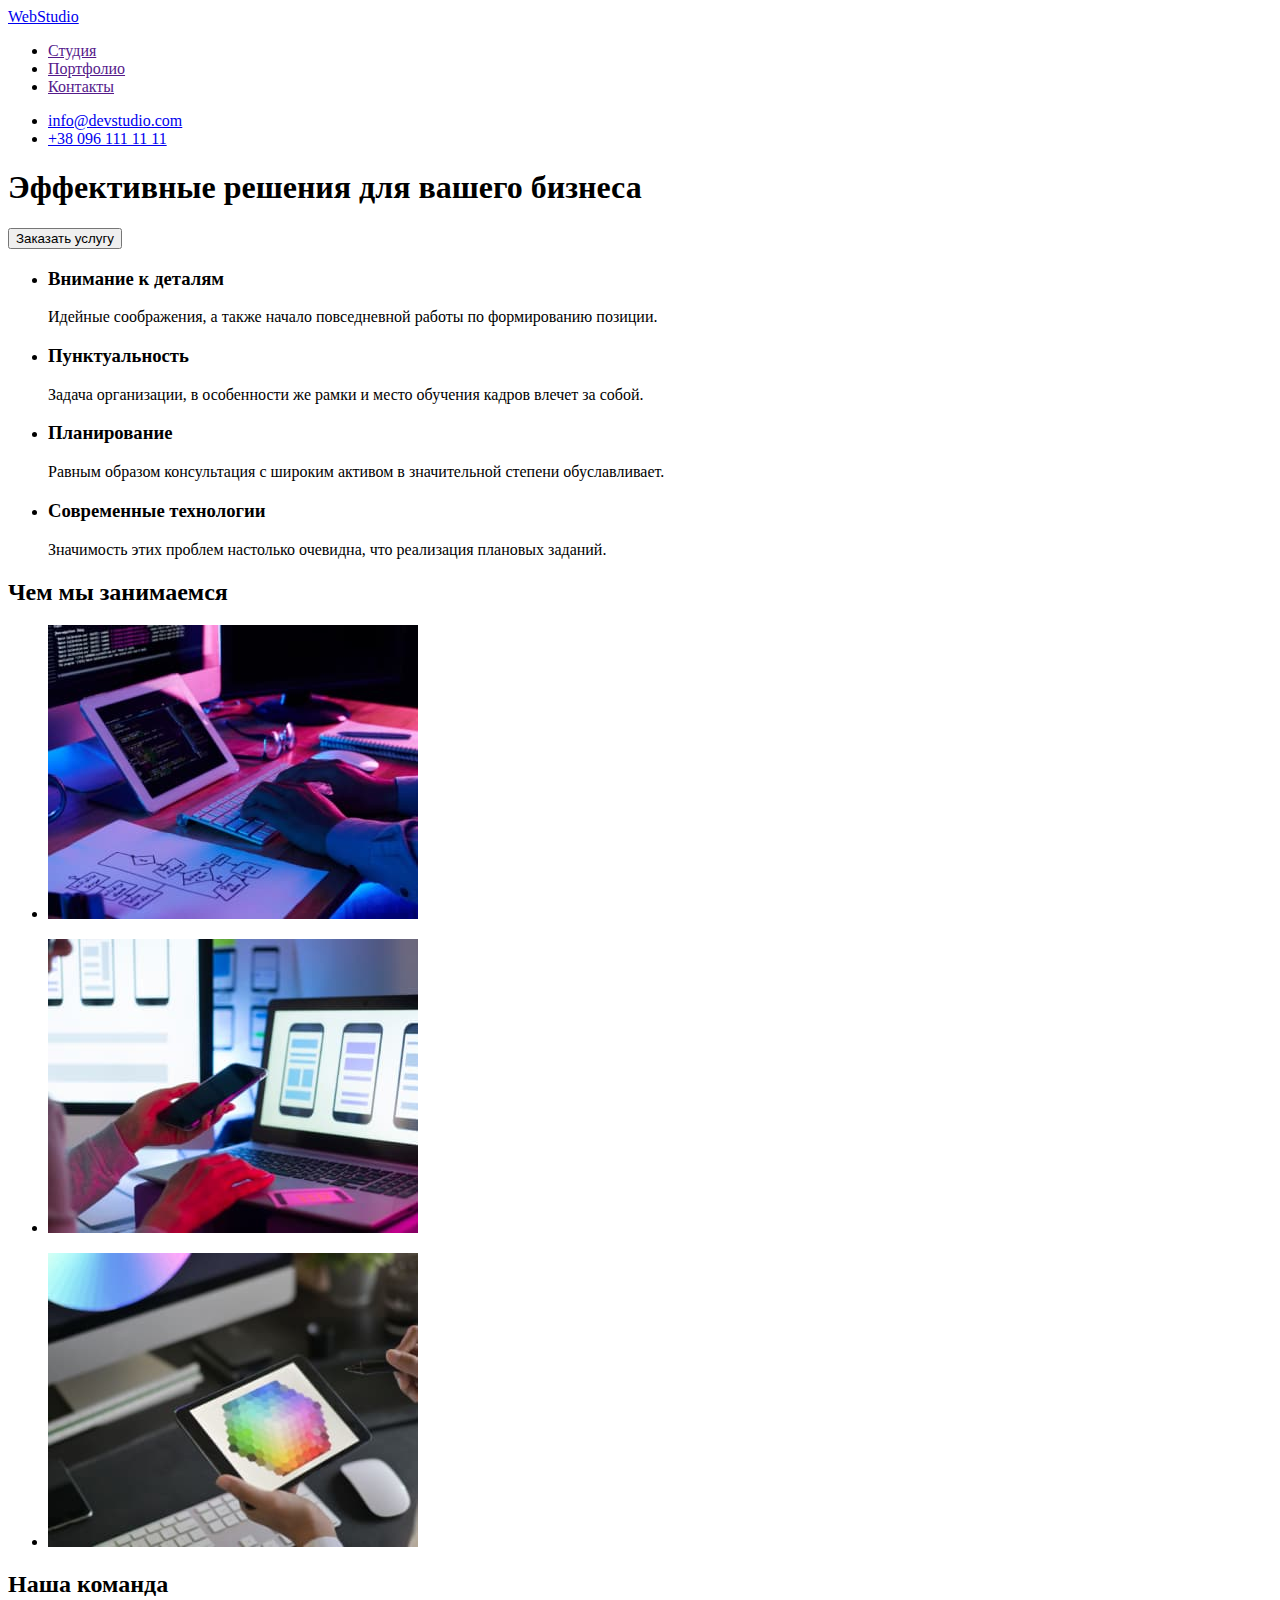
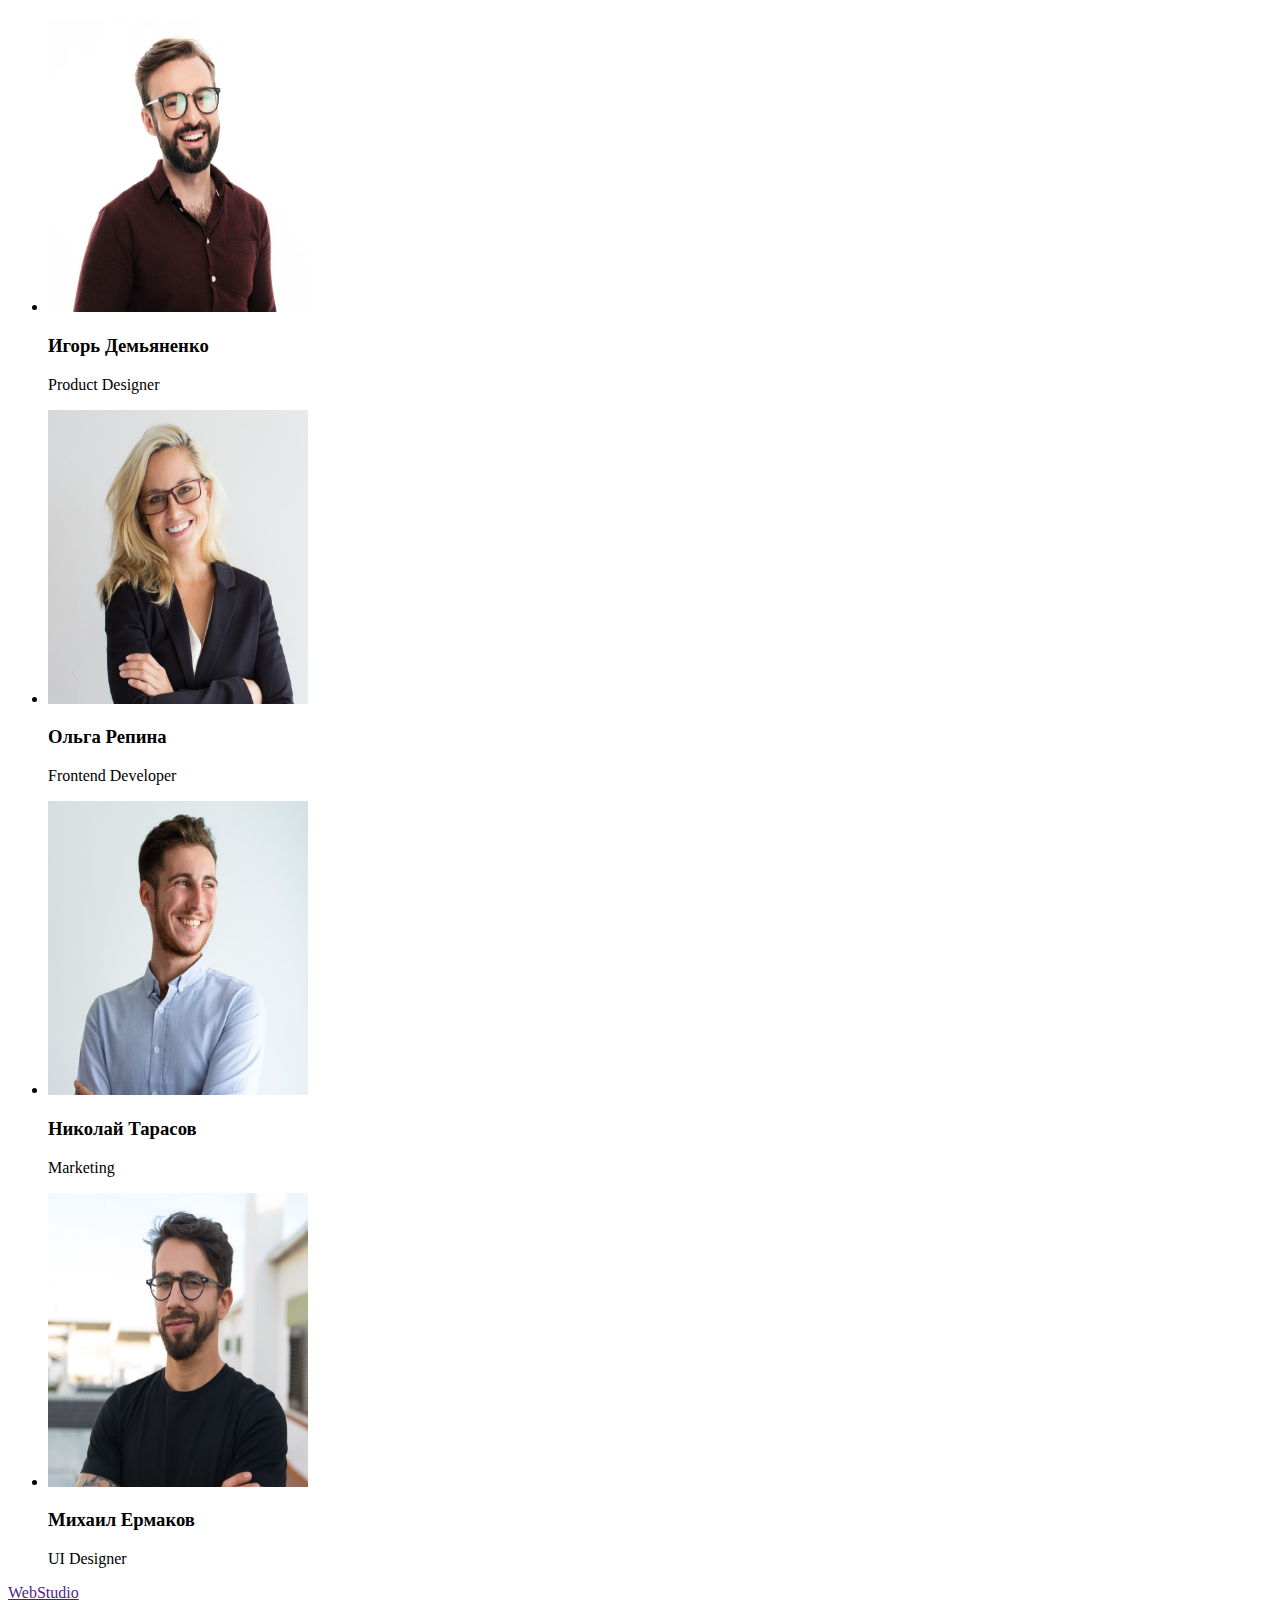
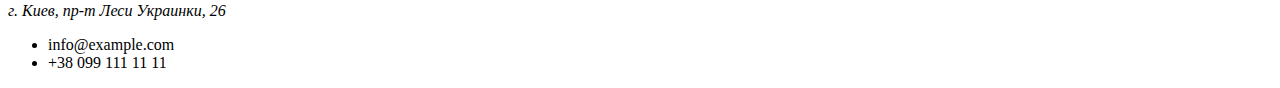
==== index.html @ 810b5e97 "Верстка 2й страницы" ====
<!DOCTYPE html>
<html lang="ru">
  <head>
    <meta charset="UTF-8" />
    <meta http-equiv="X-UA-Compatible" content="IE=edge" />
    <meta name="viewport" content="width=device-width, initial-scale=1.0" />
    <title>WebStudio</title>
    <link rel="stylesheet" href="./css/styles.css" />
  </head>
  <body>
    <!--HEADER-->
    <header>
      <nav>
        <a href="./">WebStudio</a>
        <ul>
          <li><a href="">Студия</a></li>
          <li><a href="">Портфолио</a></li>
          <li><a href="">Контакты</a></li>
        </ul>
      </nav>
      <ul>
        <li><a href="mailto:info@devstudio.com">info@devstudio.com</a></li>
        <li><a href="tel:+380961111111">+38 096 111 11 11</a></li>
      </ul>
    </header>
    <!--MAIN-->
    <main>
      <div>
        <section>
          <h1>Эффективные решения для вашего бизнеса</h1>
          <button type="button">Заказать услугу</button>
        </section>
      </div>
      <section>
        <h2 hidden>Особенности нашей работы</h2>
        <ul>
          <li>
            <h3>Внимание к деталям</h3>
            <p>
              Идейные соображения, а также начало повседневной работы по
              формированию позиции.
            </p>
          </li>
          <li>
            <h3>Пунктуальность</h3>
            <p>
              Задача организации, в особенности же рамки и место обучения кадров
              влечет за собой.
            </p>
          </li>
          <li>
            <h3>Планирование</h3>
            <p>
              Равным образом консультация с широким активом в значительной
              степени обуславливает.
            </p>
          </li>
          <li>
            <h3>Современные технологии</h3>
            <p>
              Значимость этих проблем настолько очевидна, что реализация
              плановых заданий.
            </p>
          </li>
        </ul>
      </section>
      <!--OUR WORKS-->
      <section>
        <h2>Чем мы занимаемся</h2>
        <ul>
          <li>
            <img
              src="./images/box1.jpg"
              alt="Фото гаджетов"
              width="370"
              height="294"
            />
          </li>
        </ul>
        <ul>
          <li>
            <img
              src="./images/box2.jpg"
              alt="Фото гаджетов"
              width="370"
              height="294"
            />
          </li>
        </ul>
        <ul>
          <li>
            <img
              src="./images/box3.jpg"
              alt="Фото гаджетов"
              width="370"
              height="294"
            />
          </li>
        </ul>
      </section>
      <!--OUR TEAM-->
      <section>
        <h2>Наша команда</h2>
        <ul>
          <li>
            <img
              src="./images/photo1.jpg"
              alt="Фото мужчины"
              width="260"
              height="294"
            />
            <h3>Игорь Демьяненко</h3>
            <p>Product Designer</p>
          </li>
          <li>
            <img
              src="./images/photo2.jpg"
              alt="Фото женщины"
              width="260"
              height="294"
            />
            <h3>Ольга Репина</h3>
            <p>Frontend Developer</p>
          </li>
          <li>
            <img
              src="./images/photo3.jpg"
              alt="Фото мужчины"
              width="260"
              height="294"
            />
            <h3>Николай Тарасов</h3>
            <p>Marketing</p>
          </li>
          <li>
            <img
              src="./images/photo4.jpg"
              alt="Фото мужчины"
              width="260"
              height="294"
            />
            <h3>Михаил Ермаков</h3>
            <p>UI Designer</p>
          </li>
        </ul>
      </section>
    </main>
    <!--FOOTER-->
    <footer>
      <a href="">WebStudio</a>
      <address>г. Киев, пр-т Леси Украинки, 26</address>
      <ul>
        <li>info@example.com</li>
        <li>+38 099 111 11 11</li>
      </ul>
    </footer>
  </body>
</html>
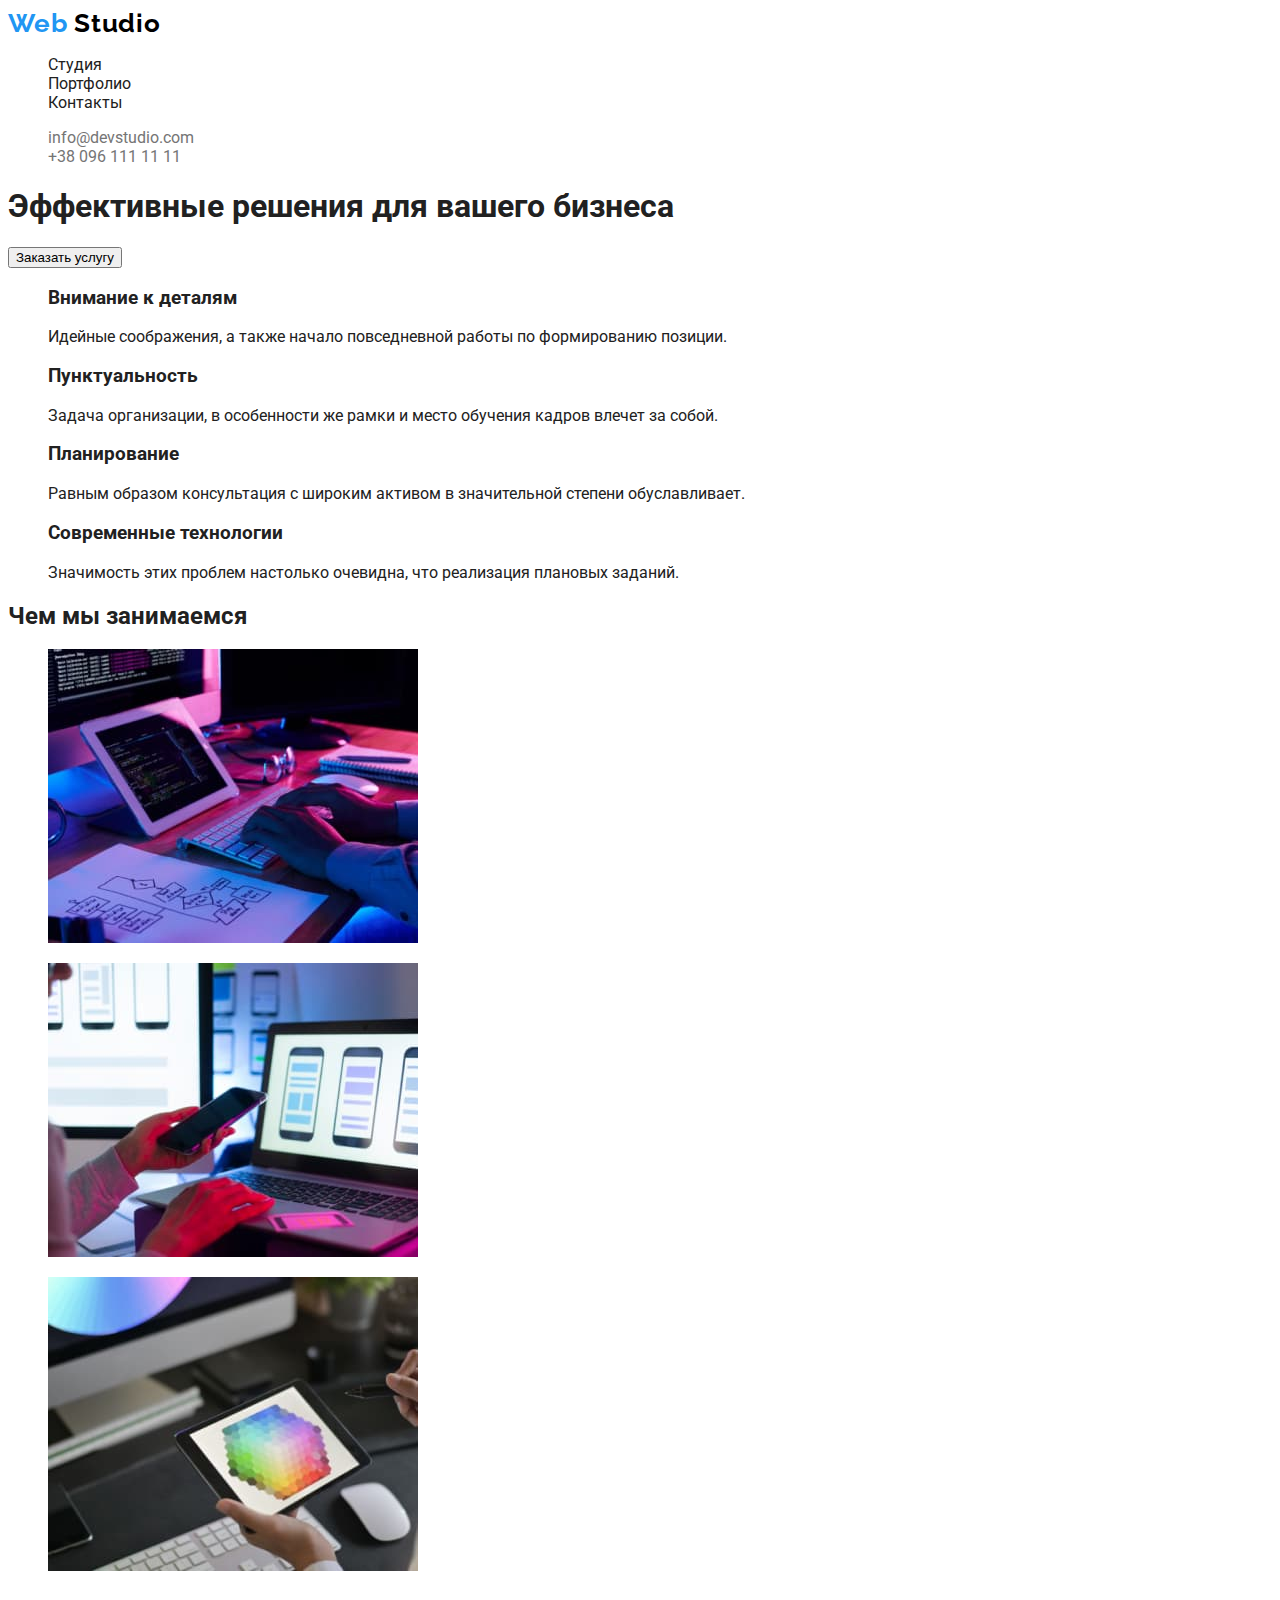
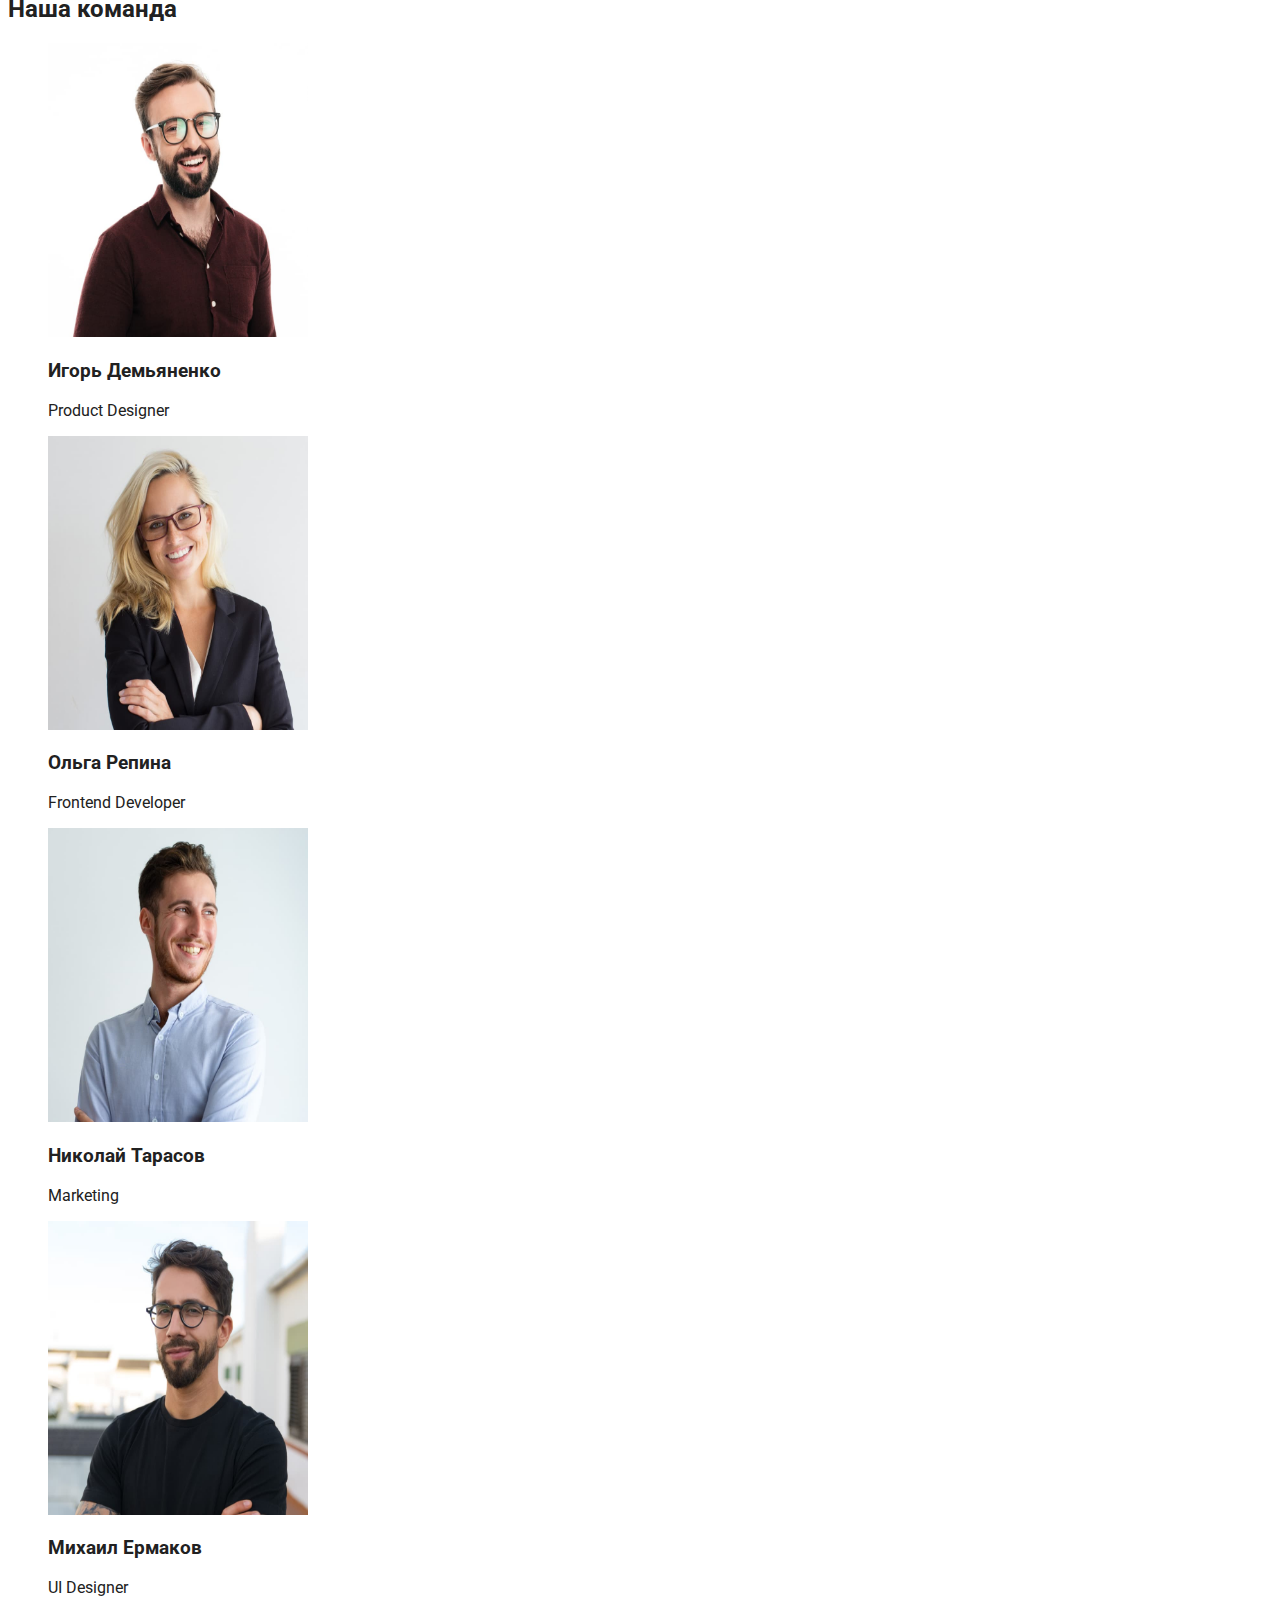
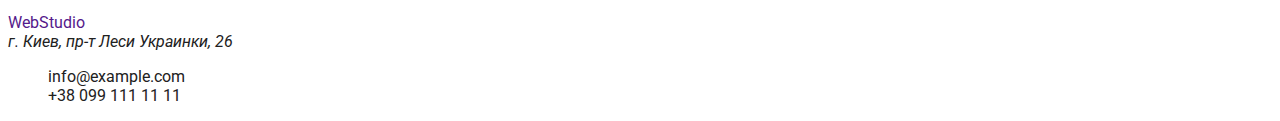
==== commit 7ac97d92: "Применяю стили" ====
--- a/index.html
+++ b/index.html
@@ -5,28 +5,41 @@
     <meta http-equiv="X-UA-Compatible" content="IE=edge" />
     <meta name="viewport" content="width=device-width, initial-scale=1.0" />
     <title>WebStudio</title>
+    <link rel="preconnect" href="https://fonts.gstatic.com" />
+    <link
+      href="https://fonts.googleapis.com/css2?family=Raleway:wght@700&family=Roboto:wght@400;500;700;900&display=swap"
+      rel="stylesheet"
+    />
+
     <link rel="stylesheet" href="./css/styles.css" />
   </head>
   <body>
     <!--HEADER-->
     <header>
       <nav>
-        <a href="./">WebStudio</a>
-        <ul>
-          <li><a href="">Студия</a></li>
-          <li><a href="">Портфолио</a></li>
-          <li><a href="">Контакты</a></li>
+        <a href="./" class="logo">
+          <span class="logo-accent">Web</span>
+          <span class="logo-accent-two">Studio</span>
+        </a>
+        <ul class="site-nav list">
+          <li><a href="index.html" class="link">Студия</a></li>
+          <li><a href="./portfolio.html" class="link">Портфолио</a></li>
+          <li><a href="" class="link">Контакты</a></li>
         </ul>
       </nav>
-      <ul>
-        <li><a href="mailto:info@devstudio.com">info@devstudio.com</a></li>
-        <li><a href="tel:+380961111111">+38 096 111 11 11</a></li>
+      <ul class="contact-nav list">
+        <li>
+          <a href="mailto:info@devstudio.com" class="list"
+            >info@devstudio.com</a
+          >
+        </li>
+        <li><a href="tel:+380961111111" class="list">+38 096 111 11 11</a></li>
       </ul>
     </header>
     <!--MAIN-->
     <main>
       <div>
-        <section>
+        <section class="">
           <h1>Эффективные решения для вашего бизнеса</h1>
           <button type="button">Заказать услугу</button>
         </section>
--- a/css/styles.css
+++ b/css/styles.css
@@ -0,0 +1,52 @@
+body {
+  background-color: #ffffff;
+  color: #212121;
+  font-family: Roboto, sans-serif;
+}
+
+a {
+  text-decoration: none;
+}
+
+ul {
+  list-style: none;
+}
+
+.logo {
+  font-family: Raleway;
+  font-style: normal;
+  font-weight: bold;
+  font-size: 26px;
+  line-height: 31px;
+  letter-spacing: 0.03em;
+}
+
+.logo-accent {
+  color: #2196f3;
+}
+
+.logo-accent-two {
+  color: #000000;
+}
+
+.site-nav .link {
+  color: #212121;
+}
+
+.site-nav .link:hover,
+.site-nav .link:focus {
+  color: #2196f3;
+}
+
+.contact-nav .list {
+  color: #757575;
+}
+
+.contact-nav .list:hover,
+.contact-nav .list:focus {
+  color: #2196f3;
+}
+
+.order {
+  background-color: #2f303a;
+}
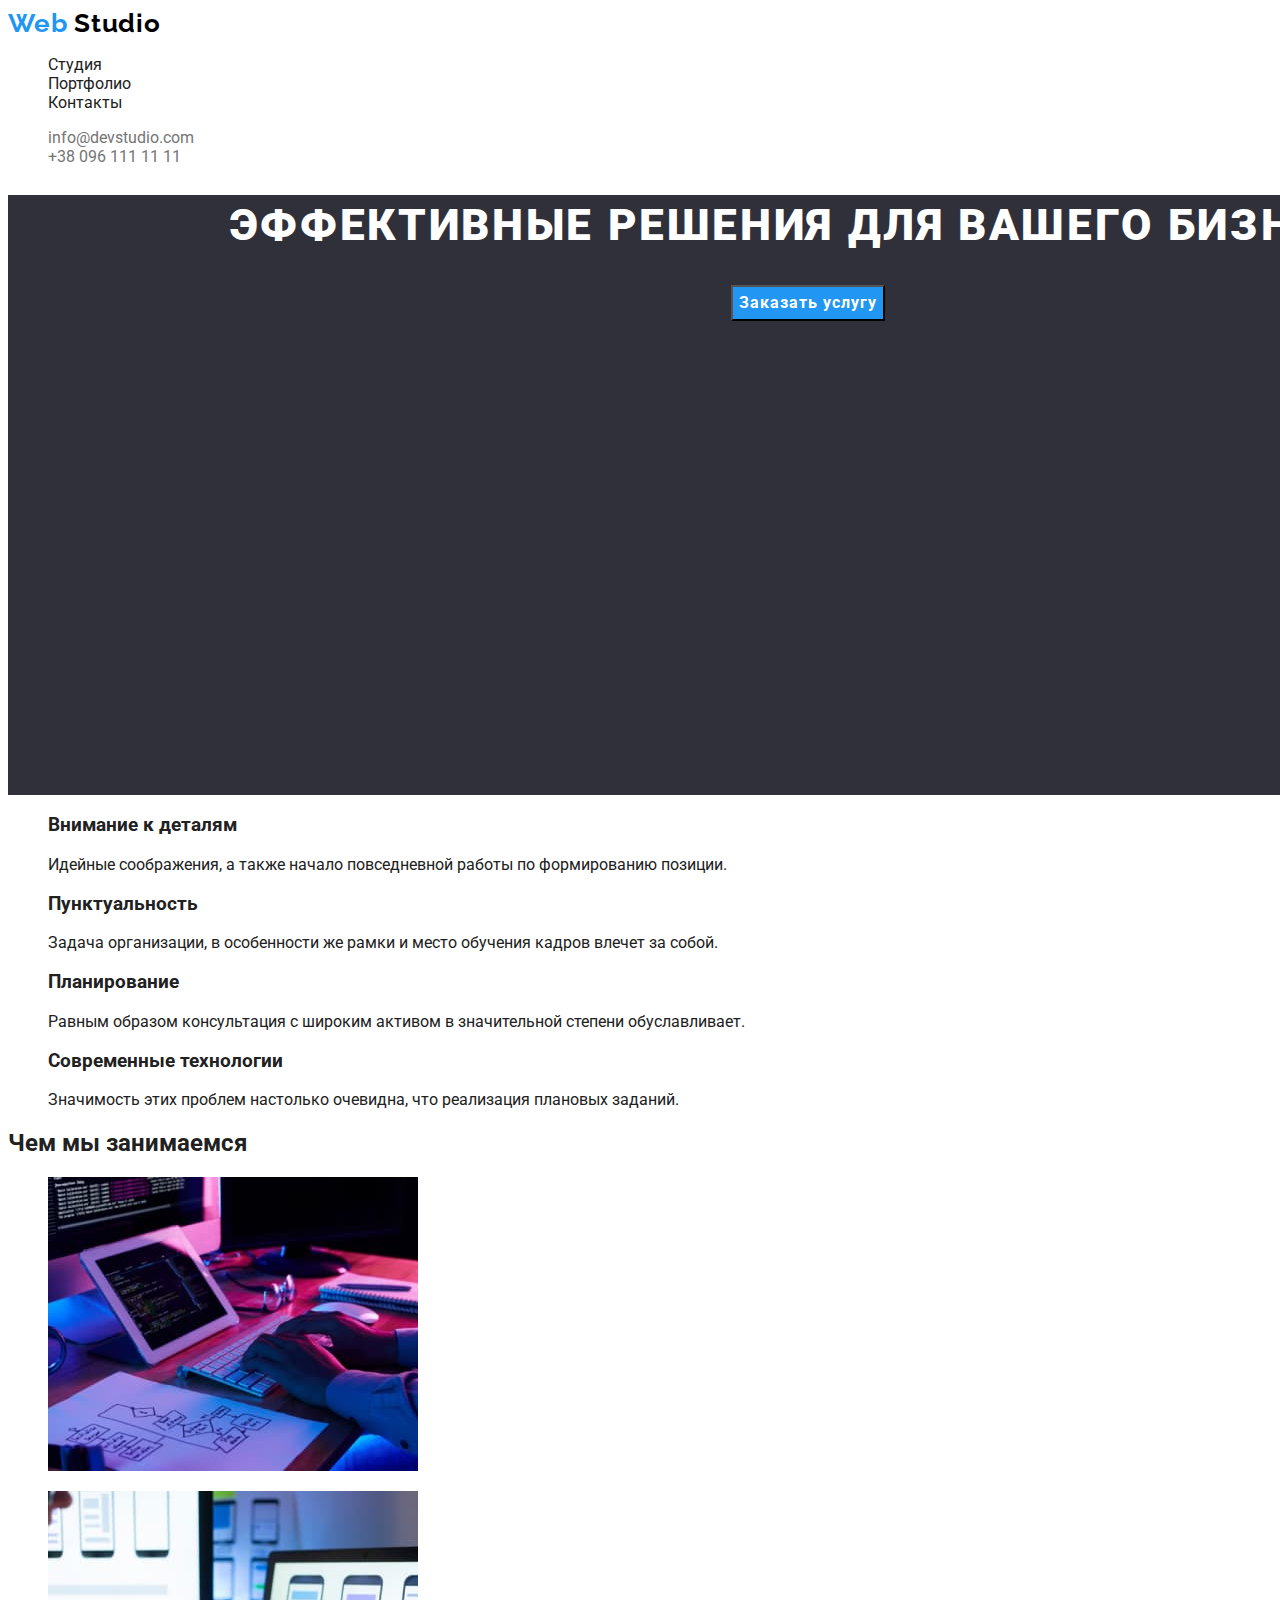
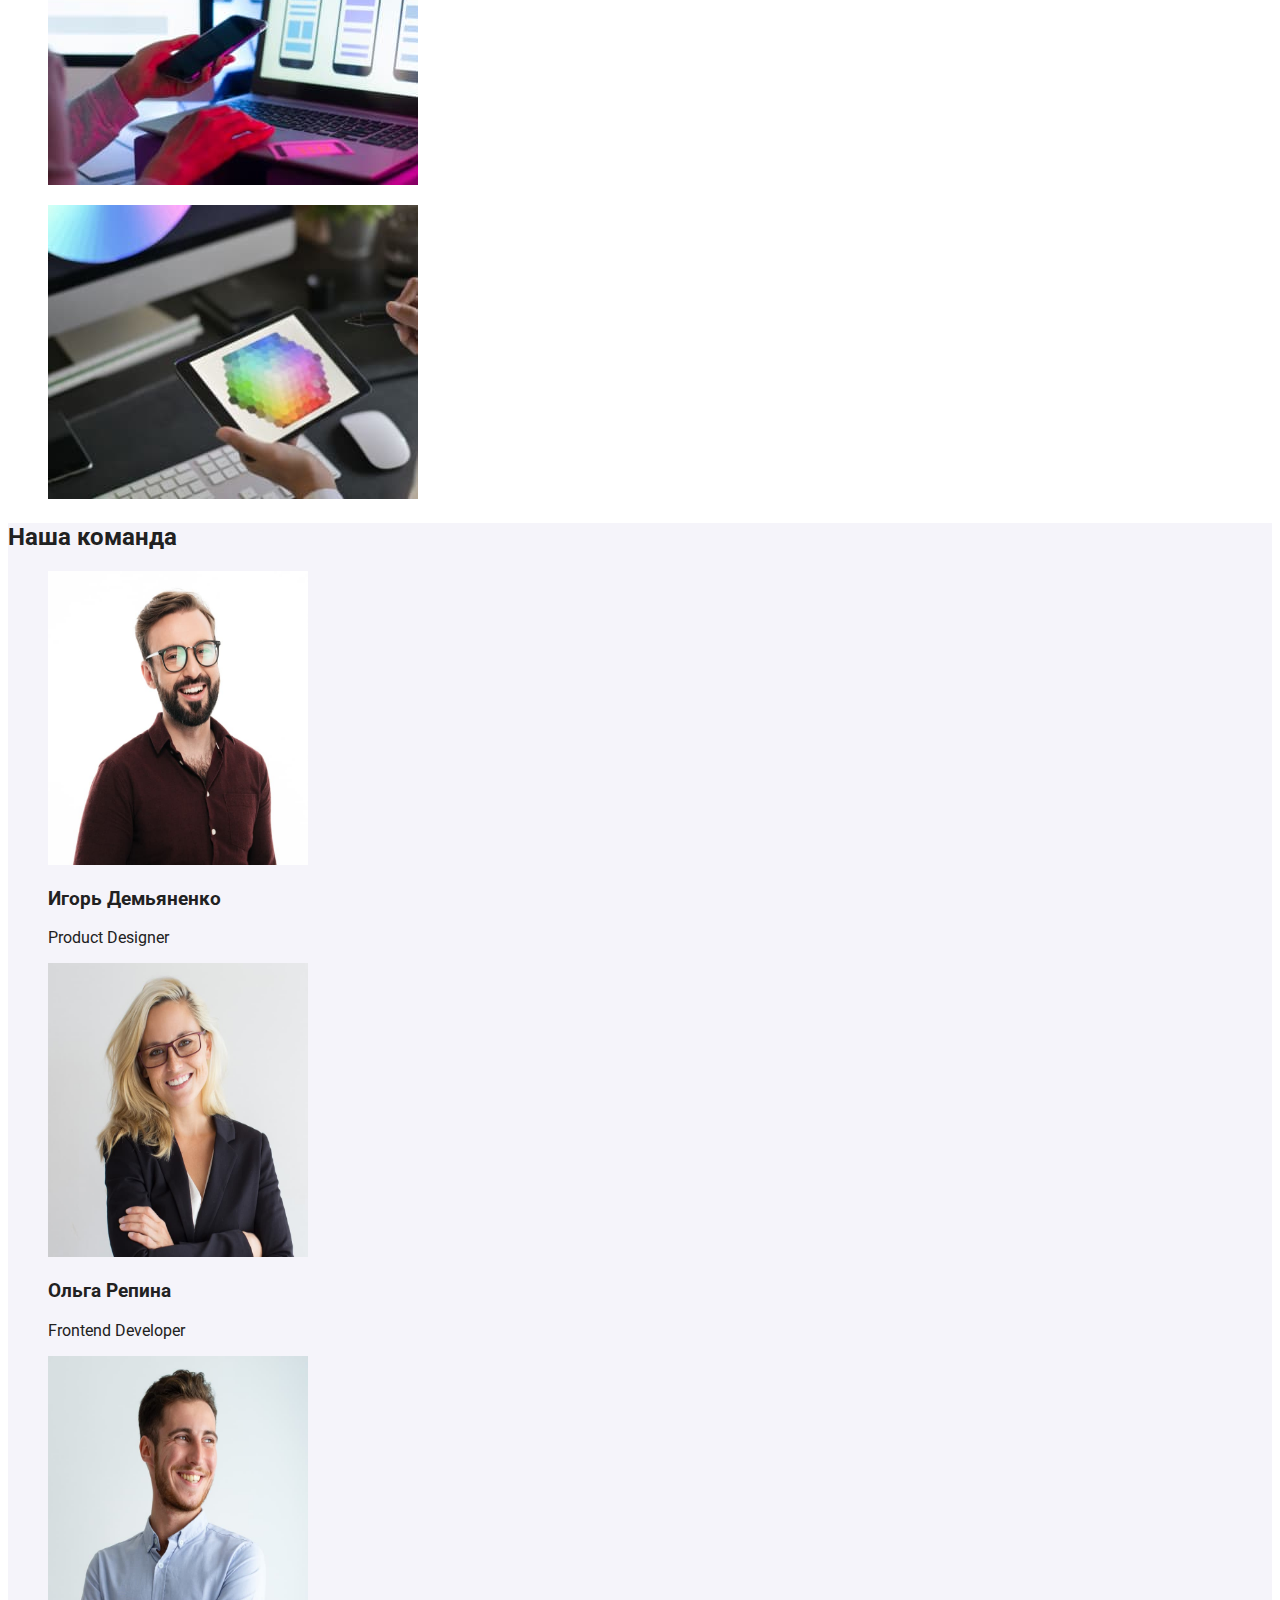
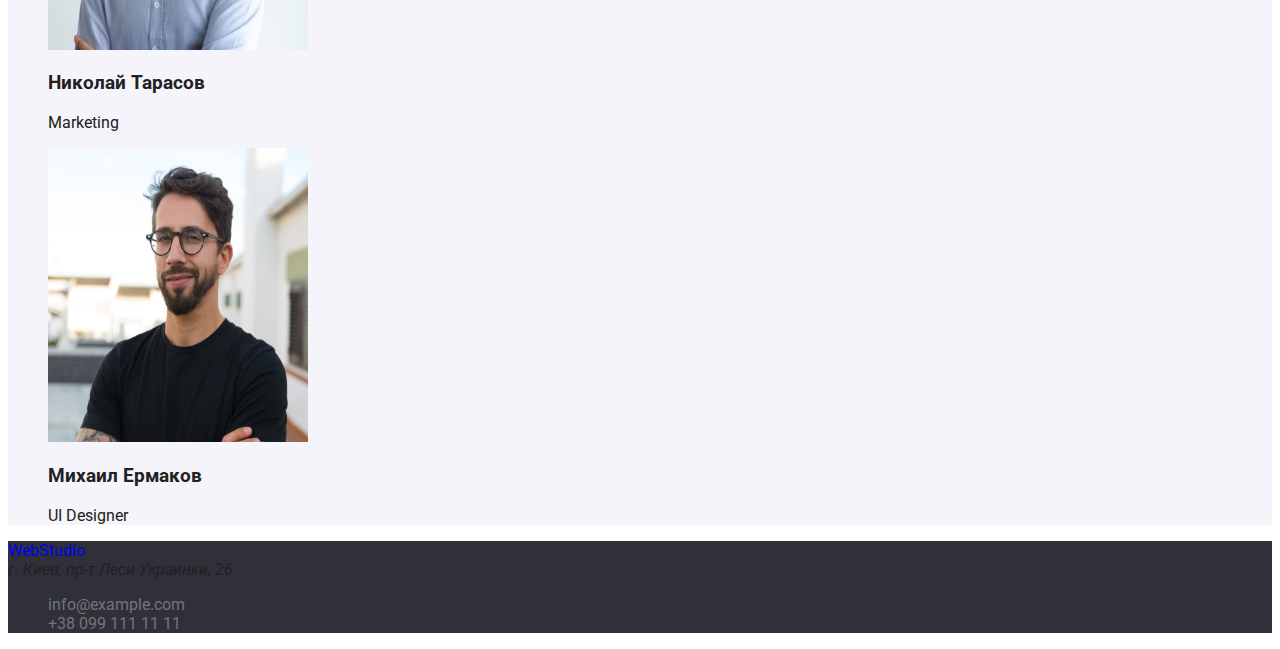
==== commit 12e5bc28: "Применяю стили 2" ====
--- a/index.html
+++ b/index.html
@@ -29,23 +29,23 @@
       </nav>
       <ul class="contact-nav list">
         <li>
-          <a href="mailto:info@devstudio.com" class="list"
+          <a href="mailto:info@devstudio.com" class="link"
             >info@devstudio.com</a
           >
         </li>
-        <li><a href="tel:+380961111111" class="list">+38 096 111 11 11</a></li>
+        <li><a href="tel:+380961111111" class="link">+38 096 111 11 11</a></li>
       </ul>
     </header>
     <!--MAIN-->
     <main>
-      <div>
-        <section class="">
-          <h1>Эффективные решения для вашего бизнеса</h1>
-          <button type="button">Заказать услугу</button>
+      <div class="hero-container">
+        <section class="hero">
+          <h1 class="hero-title">Эффективные решения для вашего бизнеса</h1>
+          <button type="button" class="hero-button">Заказать услугу</button>
         </section>
       </div>
-      <section>
-        <h2 hidden>Особенности нашей работы</h2>
+      <section class="section">
+        <h2 hidden class="section-title">Особенности нашей работы</h2>
         <ul>
           <li>
             <h3>Внимание к деталям</h3>
@@ -78,8 +78,8 @@
         </ul>
       </section>
       <!--OUR WORKS-->
-      <section>
-        <h2>Чем мы занимаемся</h2>
+      <section class="section">
+        <h2 class="section-title">Чем мы занимаемся</h2>
         <ul>
           <li>
             <img
@@ -112,8 +112,9 @@
         </ul>
       </section>
       <!--OUR TEAM-->
-      <section>
-        <h2>Наша команда</h2>
+
+      <section class="section-team">
+        <h2 class="section-title">Наша команда</h2>
         <ul>
           <li>
             <img
@@ -159,12 +160,12 @@
       </section>
     </main>
     <!--FOOTER-->
-    <footer>
-      <a href="">WebStudio</a>
+    <footer class="footer-container">
+      <a href="./">WebStudio</a>
       <address>г. Киев, пр-т Леси Украинки, 26</address>
-      <ul>
-        <li>info@example.com</li>
-        <li>+38 099 111 11 11</li>
+      <ul class="footer-contacts list">
+        <li class="link">info@example.com</li>
+        <li class="link">+38 099 111 11 11</li>
       </ul>
     </footer>
   </body>
--- a/css/styles.css
+++ b/css/styles.css
@@ -1,6 +1,15 @@
+:root {
+  --primary-text-color: #212121;
+  --title-text-color: #757575;
+  --secondary-text-color: #ffffff;
+  --accent-color: #2196f3;
+  --background-color: #2f303a;
+  --background-color-2: #f5f4fa;
+}
+
 body {
   background-color: #ffffff;
-  color: #212121;
+  color: var(--primary-text-color);
   font-family: Roboto, sans-serif;
 }
 
@@ -22,7 +31,7 @@
 }
 
 .logo-accent {
-  color: #2196f3;
+  color: var(--accent-color);
 }
 
 .logo-accent-two {
@@ -30,23 +39,76 @@
 }
 
 .site-nav .link {
-  color: #212121;
+  color: var(--primary-text-color);
 }
 
 .site-nav .link:hover,
 .site-nav .link:focus {
-  color: #2196f3;
+  color: var(--accent-color);
 }
 
-.contact-nav .list {
-  color: #757575;
+.contact-nav .link {
+  color: var(--title-text-color);
 }
 
-.contact-nav .list:hover,
-.contact-nav .list:focus {
-  color: #2196f3;
+.contact-nav .link:hover,
+.contact-nav .link:focus {
+  color: var(--accent-color);
 }
 
 .order {
-  background-color: #2f303a;
+  background-color: var(--background-color);
 }
+
+.hero-title {
+  color: var(--secondary-text-color);
+  font-family: Roboto;
+  font-style: normal;
+  font-weight: 900;
+  font-size: 44px;
+  line-height: 60px;
+  text-align: center;
+  letter-spacing: 0.06em;
+  text-transform: uppercase;
+}
+
+.hero-container {
+  background-color: var(--background-color);
+  width: 1600px;
+  height: 600px;
+  text-align: center;
+}
+
+.hero-button {
+  color: var(--secondary-text-color);
+  background-color: var(--accent-color);
+  font-family: Roboto;
+  font-style: normal;
+  font-weight: bold;
+  font-size: 16px;
+  line-height: 30px;
+  align-items: center;
+  text-align: center;
+  letter-spacing: 0.06em;
+}
+
+.section-title {
+  color: var(--primary-text-color);
+}
+
+.section-team {
+  background-color: var(--background-color-2);
+}
+
+.footer-container {
+  background-color: var(--background-color);
+}
+
+.footer-contacts .link {
+  color: var(--title-text-color);
+}
+
+.footer-contacts .link:hover,
+.footer-contacts .link:focus {
+  color: var(--accent-color);
+}
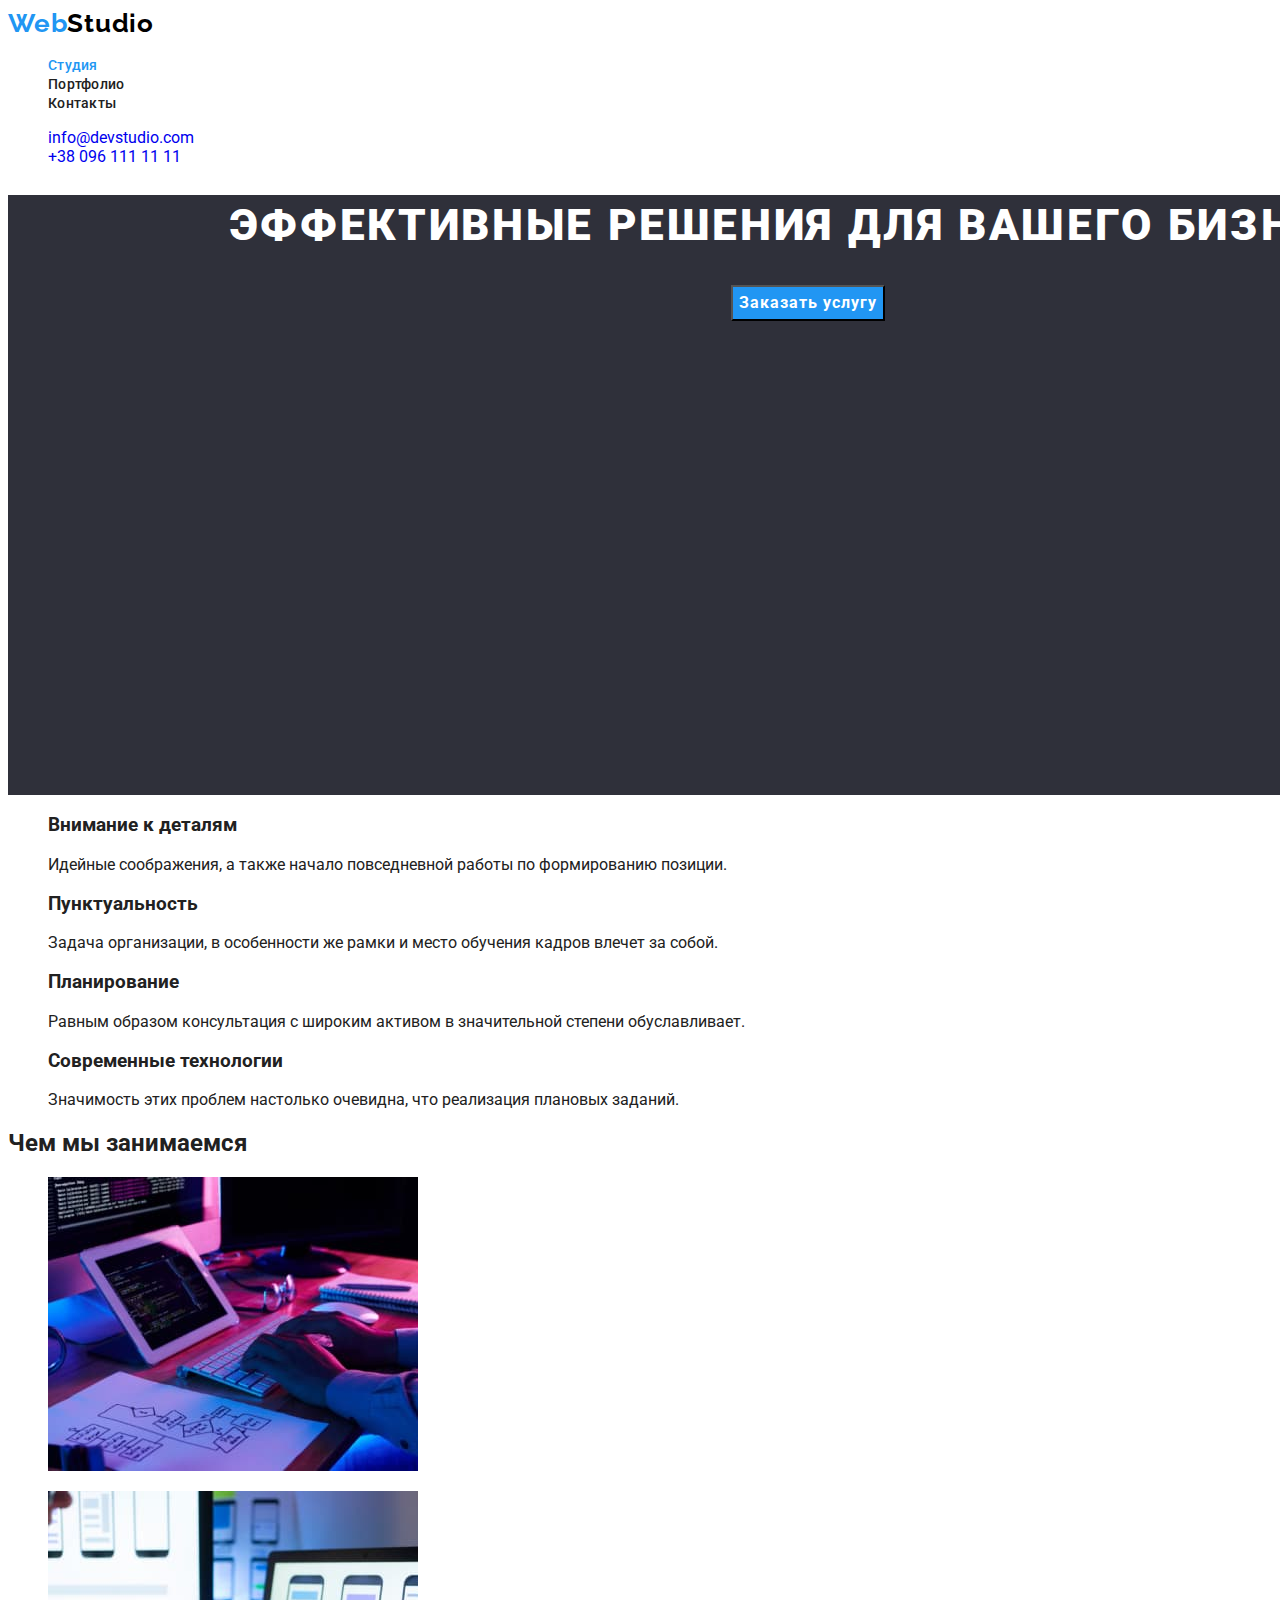
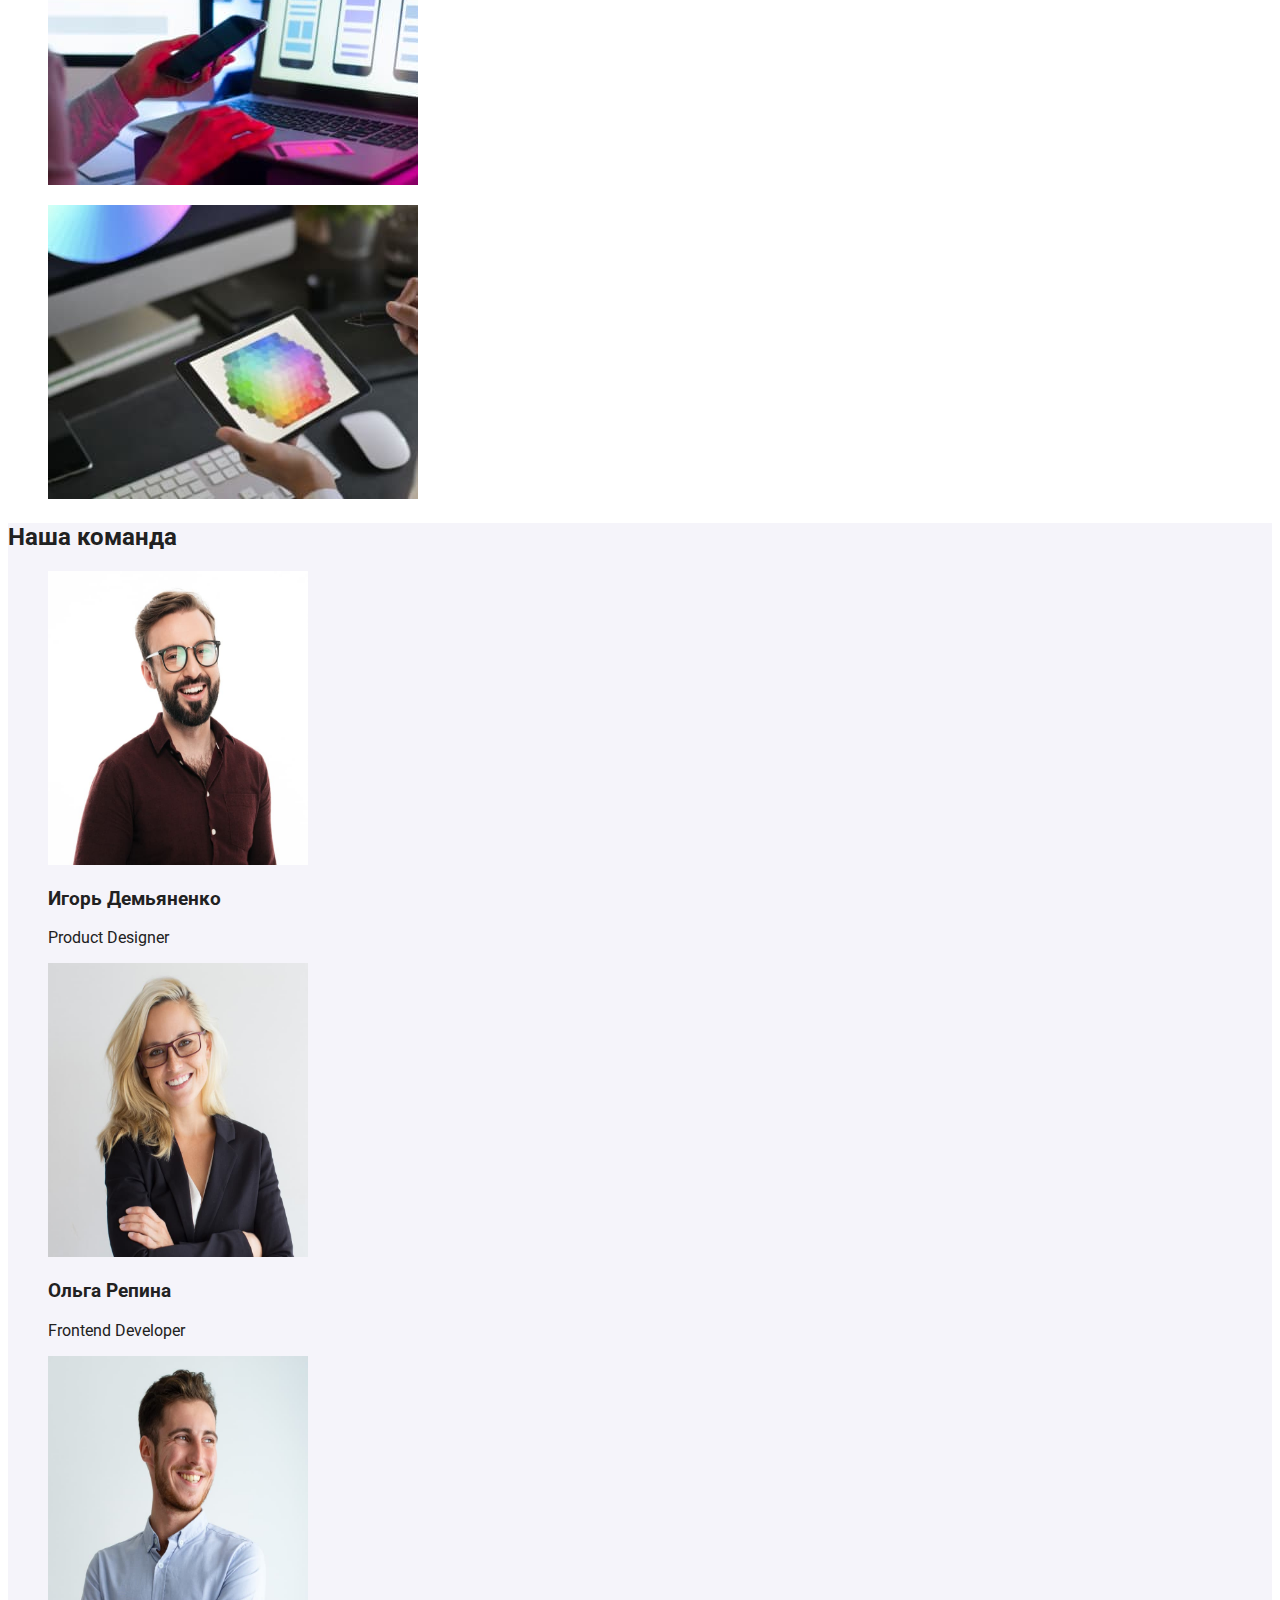
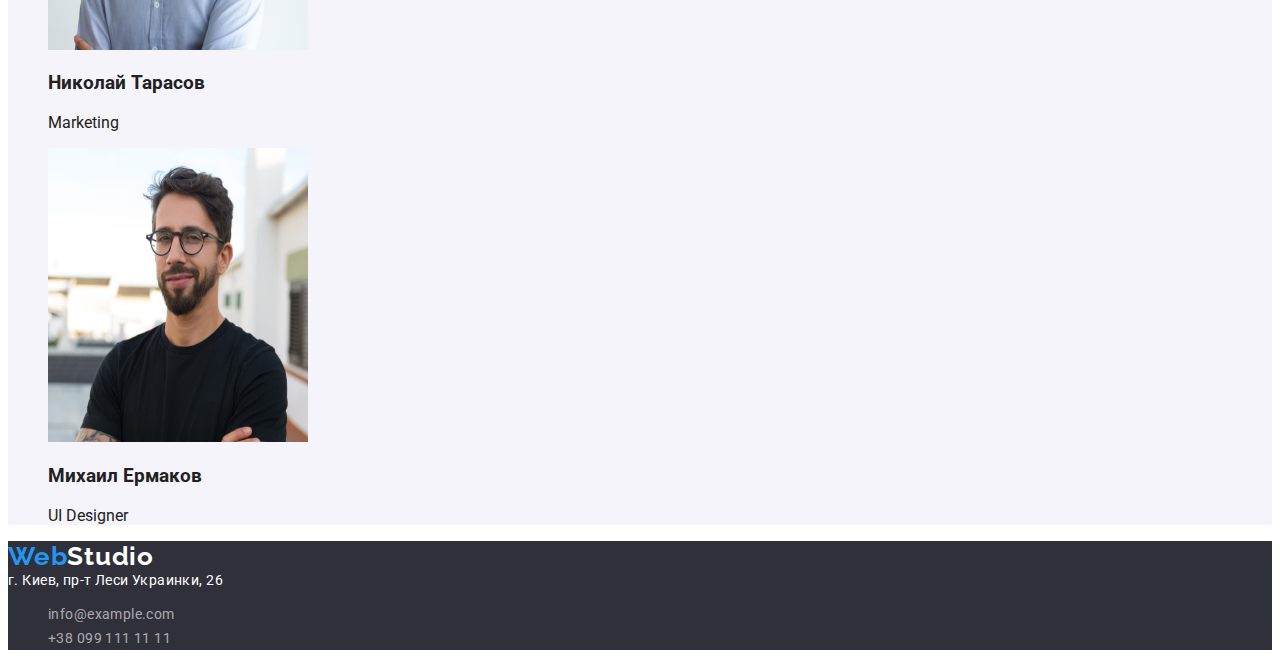
==== commit 4d60500b: "Продолжаю оформление" ====
--- a/index.html
+++ b/index.html
@@ -17,12 +17,11 @@
     <!--HEADER-->
     <header>
       <nav>
-        <a href="./" class="logo">
-          <span class="logo-accent">Web</span>
-          <span class="logo-accent-two">Studio</span>
-        </a>
+        <a href="./" class="header-logo">
+          <span class="header-web">Web</span>Studio</a
+        >
         <ul class="site-nav list">
-          <li><a href="index.html" class="link">Студия</a></li>
+          <li><a href="index.html" class="link current">Студия</a></li>
           <li><a href="./portfolio.html" class="link">Портфолио</a></li>
           <li><a href="" class="link">Контакты</a></li>
         </ul>
@@ -161,9 +160,11 @@
     </main>
     <!--FOOTER-->
     <footer class="footer-container">
-      <a href="./">WebStudio</a>
-      <address>г. Киев, пр-т Леси Украинки, 26</address>
-      <ul class="footer-contacts list">
+      <a href="./" class="footer-logo"
+        ><span class="footer-web">Web</span>Studio</a
+      >
+      <address class="contact-address">г. Киев, пр-т Леси Украинки, 26</address>
+      <ul class="footer-contacts">
         <li class="link">info@example.com</li>
         <li class="link">+38 099 111 11 11</li>
       </ul>
--- a/css/styles.css
+++ b/css/styles.css
@@ -5,6 +5,8 @@
   --accent-color: #2196f3;
   --background-color: #2f303a;
   --background-color-2: #f5f4fa;
+  --contacts-text-color: rgba(255, 255, 255, 0.6);
+  --header-logo-color: #000000;
 }
 
 body {
@@ -21,24 +23,27 @@
   list-style: none;
 }
 
-.logo {
+.header-logo {
   font-family: Raleway;
   font-style: normal;
   font-weight: bold;
   font-size: 26px;
   line-height: 31px;
   letter-spacing: 0.03em;
+  color: var(--header-logo-color);
 }
 
-.logo-accent {
+.header-web {
   color: var(--accent-color);
 }
 
-.logo-accent-two {
-  color: #000000;
-}
-
 .site-nav .link {
+  font-family: Roboto;
+  font-style: normal;
+  font-weight: 500;
+  font-size: 14px;
+  line-height: 16px;
+  letter-spacing: 0.02em;
   color: var(--primary-text-color);
 }
 
@@ -47,8 +52,18 @@
   color: var(--accent-color);
 }
 
-.contact-nav .link {
+.site-nav .link.current {
+  color: var(--accent-color);
+}
+
+.site-nav .contact-nav .link {
   color: var(--title-text-color);
+  font-family: Roboto;
+  font-style: normal;
+  font-weight: 500;
+  font-size: 14px;
+  line-height: 16px;
+  letter-spacing: 0.02em;
 }
 
 .contact-nav .link:hover,
@@ -104,11 +119,41 @@
   background-color: var(--background-color);
 }
 
-.footer-contacts .link {
-  color: var(--title-text-color);
+.contact-address {
+  font-family: Roboto;
+  font-style: normal;
+  font-weight: normal;
+  font-size: 14px;
+  line-height: px;
+  letter-spacing: 0.03em;
+  color: var(--secondary-text-color);
+}
+
+.footer-contacts {
+  font-family: Roboto;
+  font-style: normal;
+  font-weight: normal;
+  font-size: 14px;
+  line-height: 24px;
+  letter-spacing: 0.03em;
+  color: var(--contacts-text-color);
 }
 
 .footer-contacts .link:hover,
 .footer-contacts .link:focus {
   color: var(--accent-color);
 }
+
+.footer-logo {
+  font-family: Raleway;
+  font-style: normal;
+  font-weight: bold;
+  font-size: 26px;
+  line-height: 31px;
+  letter-spacing: 0.03em;
+  color: var(--secondary-text-color);
+}
+
+.footer-web {
+  color: var(--accent-color);
+}
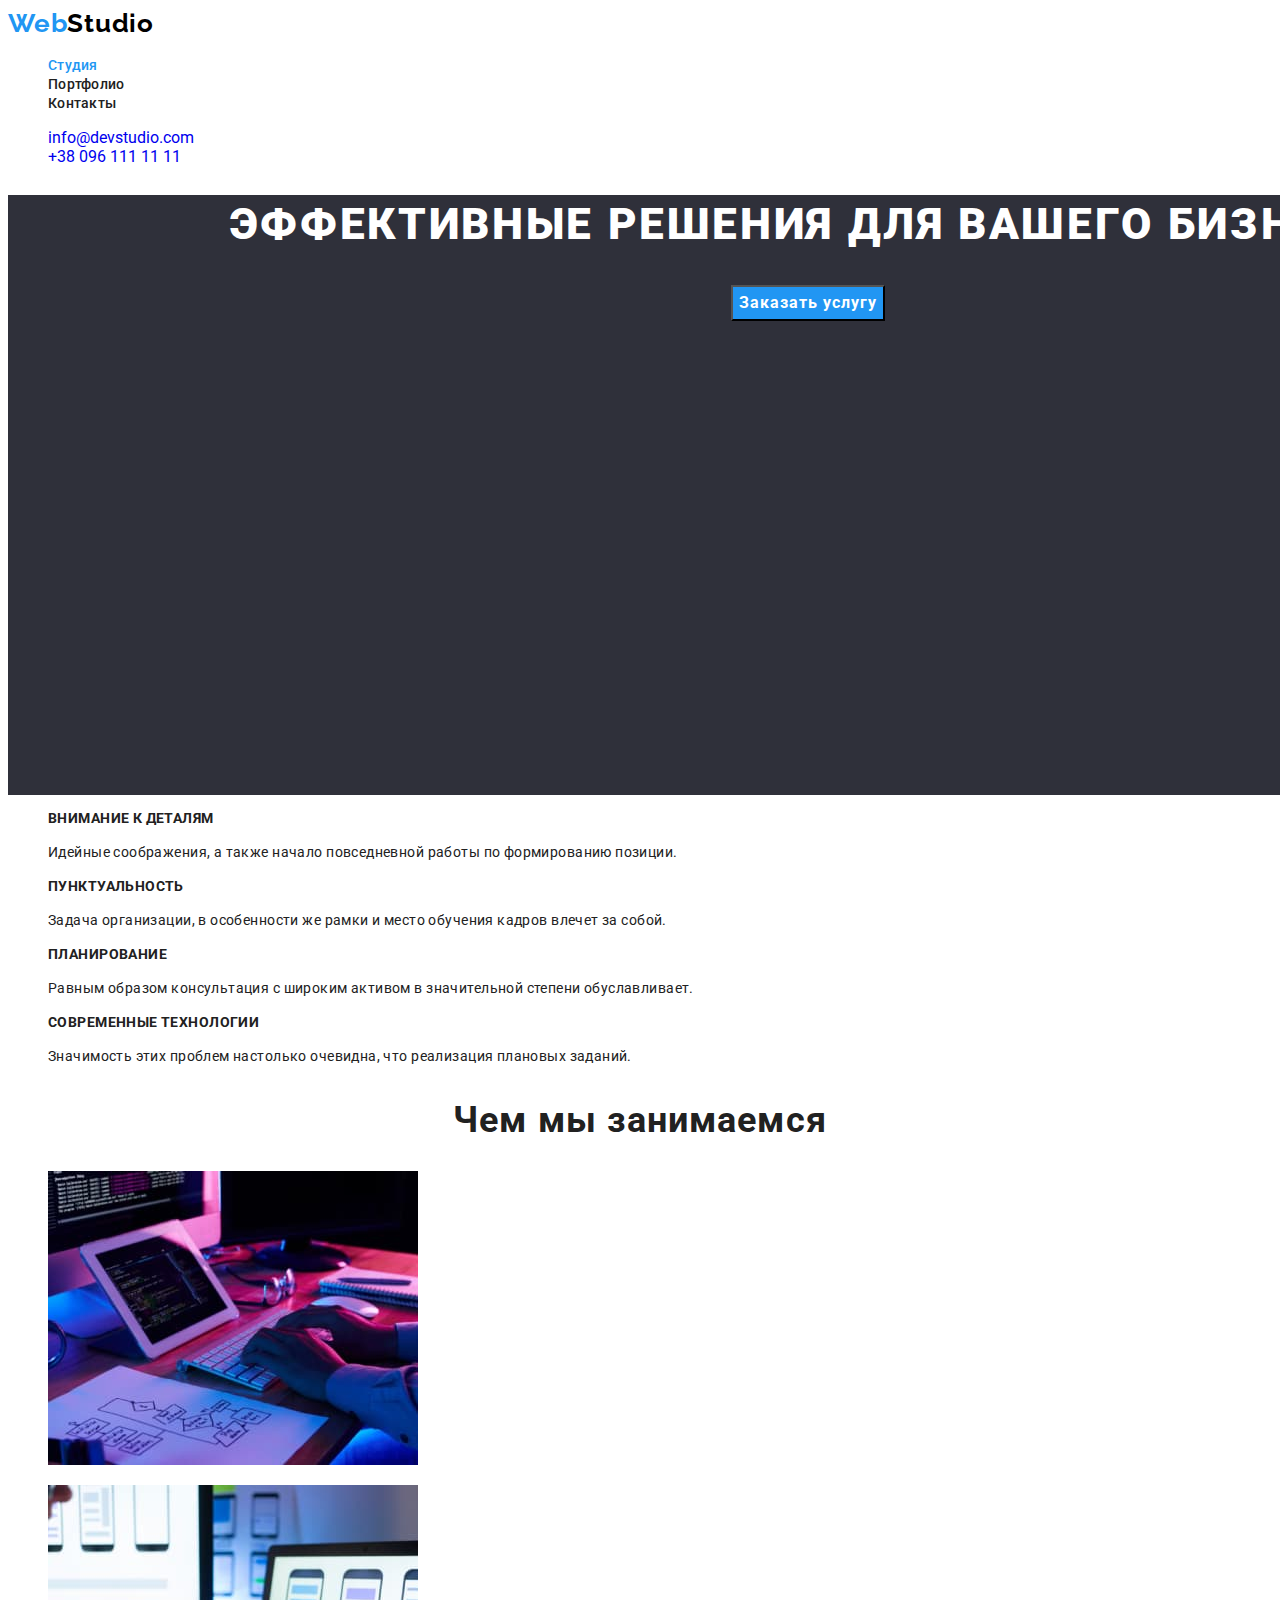
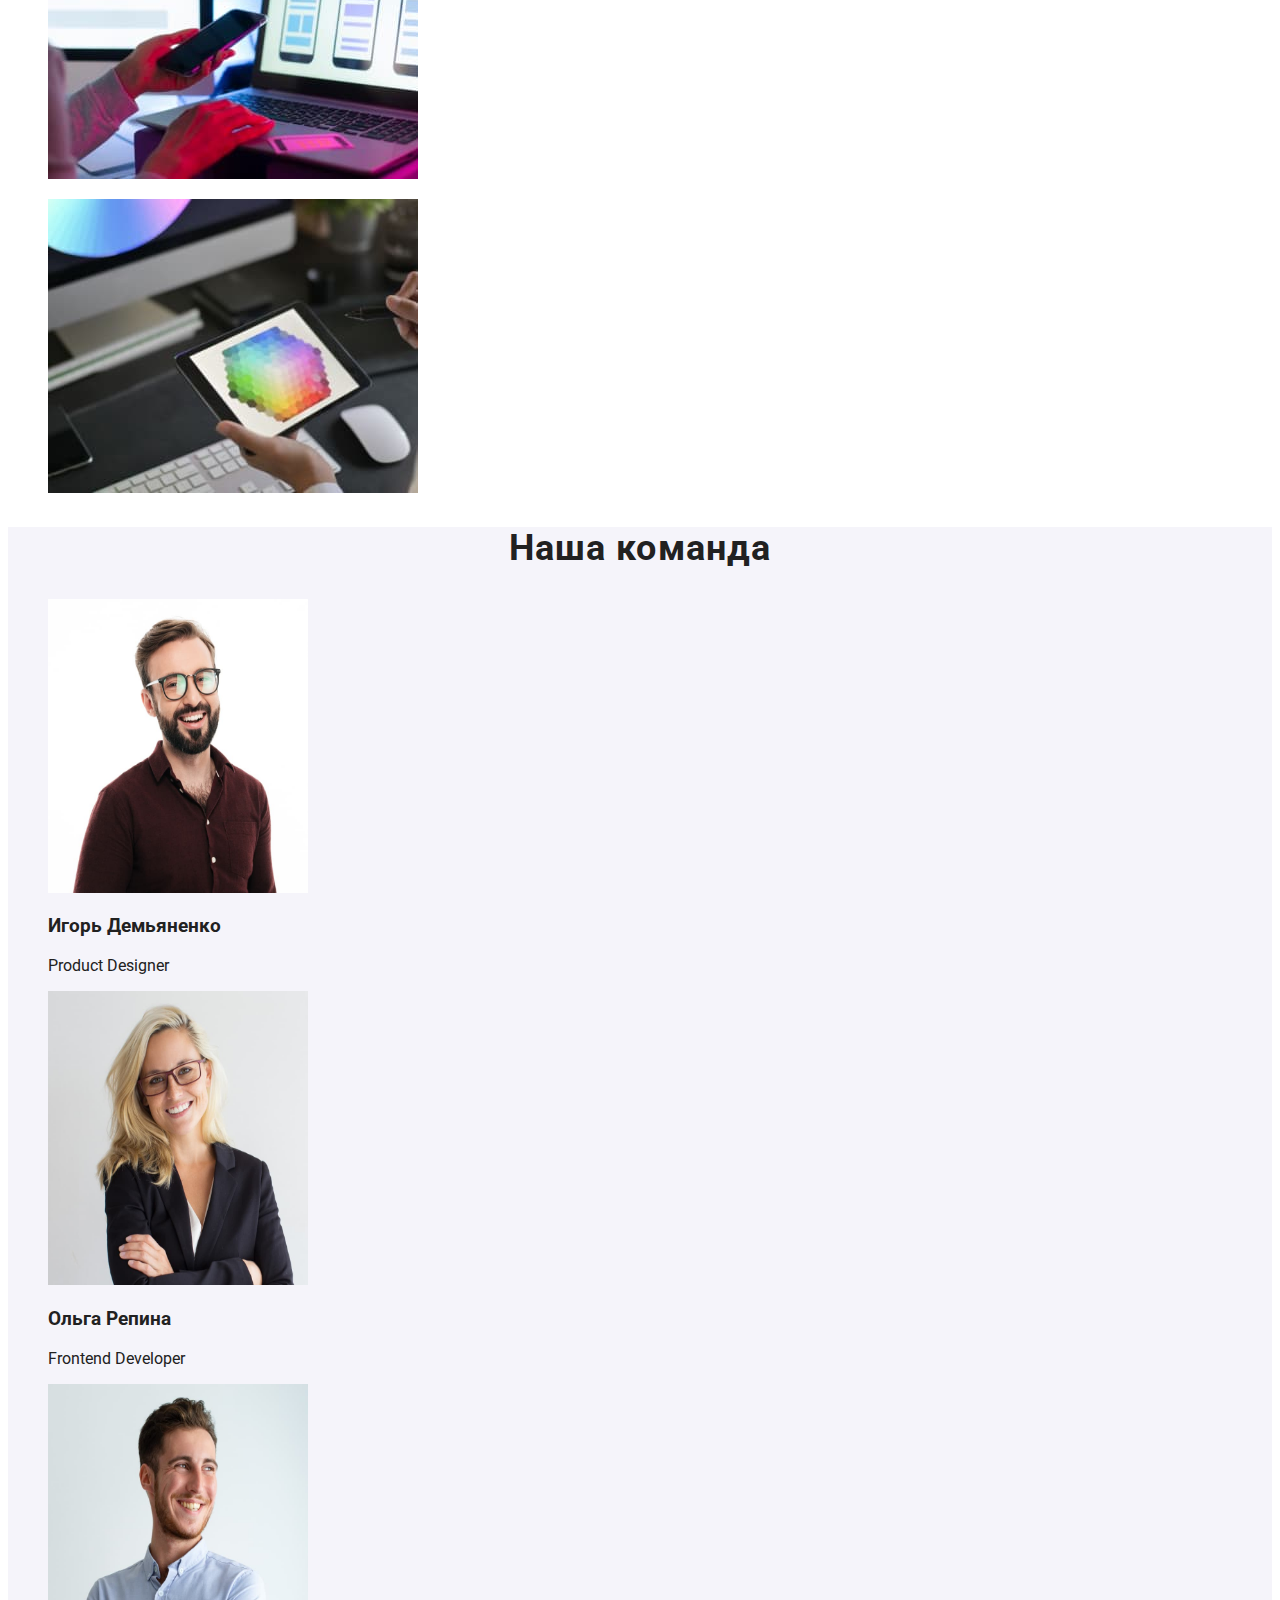
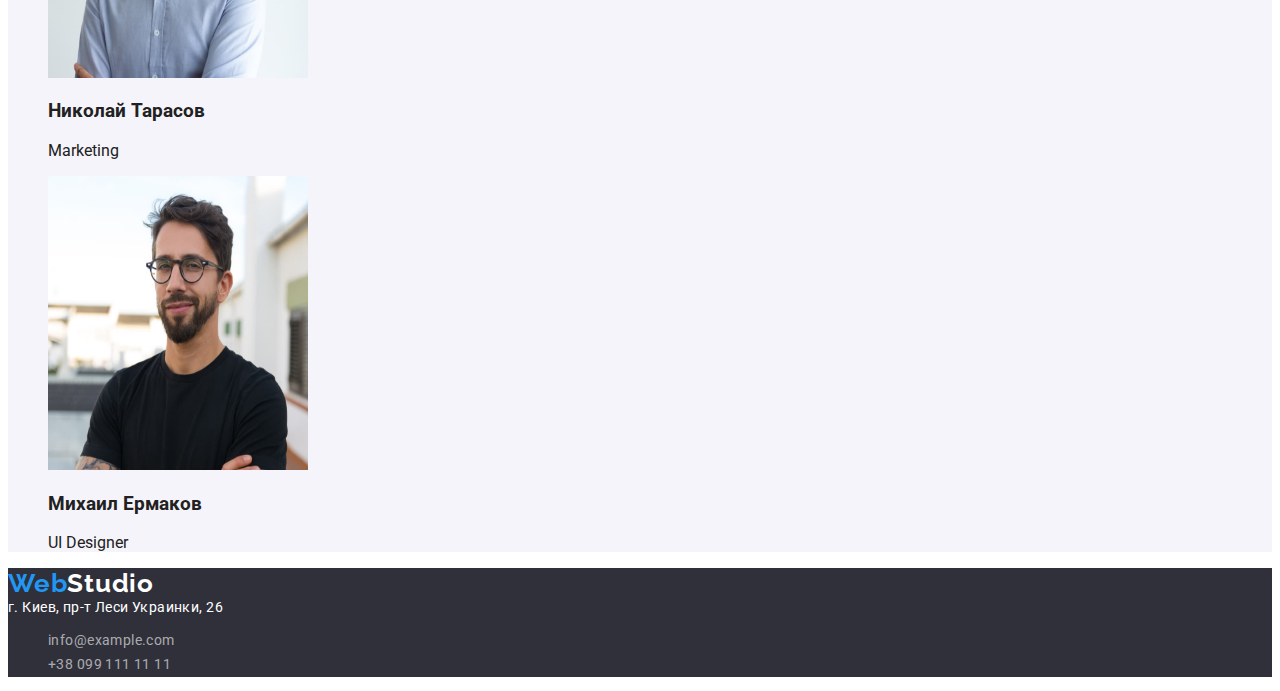
==== commit 9f9ae019: "Промежуточный вариант" ====
--- a/index.html
+++ b/index.html
@@ -10,29 +10,41 @@
       href="https://fonts.googleapis.com/css2?family=Raleway:wght@700&family=Roboto:wght@400;500;700;900&display=swap"
       rel="stylesheet"
     />
-
+    <link
+      rel="stylesheet"
+      href="https://cdnjs.cloudflare.com/ajax/libs/modern-normalize/1.1.0/modern-normalize.min.css"
+      integrity="sha512-wpPYUAdjBVSE4KJnH1VR1HeZfpl1ub8YT/NKx4PuQ5NmX2tKuGu6U/JRp5y+Y8XG2tV+wKQpNHVUX03MfMFn9Q=="
+      crossorigin="anonymous"
+      referrerpolicy="no-referrer"
+    />
     <link rel="stylesheet" href="./css/styles.css" />
   </head>
   <body>
     <!--HEADER-->
-    <header>
-      <nav>
+    <header class="header">
+      <nav class="navigation">
         <a href="./" class="header-logo">
           <span class="header-web">Web</span>Studio</a
         >
         <ul class="site-nav list">
-          <li><a href="index.html" class="link current">Студия</a></li>
-          <li><a href="./portfolio.html" class="link">Портфолио</a></li>
-          <li><a href="" class="link">Контакты</a></li>
+          <li class="menu-item">
+            <a href="index.html" class="link current">Студия</a>
+          </li>
+          <li class="menu-item">
+            <a href="./portfolio.html" class="link">Портфолио</a>
+          </li>
+          <li class="menu-item"><a href="" class="link">Контакты</a></li>
         </ul>
       </nav>
       <ul class="contact-nav list">
-        <li>
+        <li class="contact-email">
           <a href="mailto:info@devstudio.com" class="link"
             >info@devstudio.com</a
           >
         </li>
-        <li><a href="tel:+380961111111" class="link">+38 096 111 11 11</a></li>
+        <li class="contact-tel">
+          <a href="tel:+380961111111" class="link">+38 096 111 11 11</a>
+        </li>
       </ul>
     </header>
     <!--MAIN-->
@@ -47,29 +59,29 @@
         <h2 hidden class="section-title">Особенности нашей работы</h2>
         <ul>
           <li>
-            <h3>Внимание к деталям</h3>
-            <p>
+            <h3 class="section-item">Внимание к деталям</h3>
+            <p class="section-text">
               Идейные соображения, а также начало повседневной работы по
               формированию позиции.
             </p>
           </li>
           <li>
-            <h3>Пунктуальность</h3>
-            <p>
+            <h3 class="section-item">Пунктуальность</h3>
+            <p class="section-text">
               Задача организации, в особенности же рамки и место обучения кадров
               влечет за собой.
             </p>
           </li>
           <li>
-            <h3>Планирование</h3>
-            <p>
+            <h3 class="section-item">Планирование</h3>
+            <p class="section-text">
               Равным образом консультация с широким активом в значительной
               степени обуславливает.
             </p>
           </li>
           <li>
-            <h3>Современные технологии</h3>
-            <p>
+            <h3 class="section-item">Современные технологии</h3>
+            <p class="section-text">
               Значимость этих проблем настолько очевидна, что реализация
               плановых заданий.
             </p>
--- a/css/styles.css
+++ b/css/styles.css
@@ -12,7 +12,7 @@
 body {
   background-color: #ffffff;
   color: var(--primary-text-color);
-  font-family: Roboto, sans-serif;
+  font-family: "Roboto", sans-serif;
 }
 
 a {
@@ -25,24 +25,27 @@
 
 .header-logo {
   font-family: Raleway;
-  font-style: normal;
   font-weight: bold;
   font-size: 26px;
-  line-height: 31px;
+  line-height: 1.19;
   letter-spacing: 0.03em;
   color: var(--header-logo-color);
 }
 
 .header-web {
   color: var(--accent-color);
+  font-family: Raleway;
+  font-weight: bold;
+  font-size: 26px;
+  line-height: 1.19;
+  letter-spacing: 0.03em;
 }
 
 .site-nav .link {
-  font-family: Roboto;
-  font-style: normal;
+  font-family: "Roboto", sans-serif;
   font-weight: 500;
   font-size: 14px;
-  line-height: 16px;
+  line-height: 1.14;
   letter-spacing: 0.02em;
   color: var(--primary-text-color);
 }
@@ -58,11 +61,10 @@
 
 .site-nav .contact-nav .link {
   color: var(--title-text-color);
-  font-family: Roboto;
-  font-style: normal;
+  font-family: "Roboto", sans-serif;
   font-weight: 500;
   font-size: 14px;
-  line-height: 16px;
+  line-height: 1.14;
   letter-spacing: 0.02em;
 }
 
@@ -73,18 +75,6 @@
 
 .order {
   background-color: var(--background-color);
-}
-
-.hero-title {
-  color: var(--secondary-text-color);
-  font-family: Roboto;
-  font-style: normal;
-  font-weight: 900;
-  font-size: 44px;
-  line-height: 60px;
-  text-align: center;
-  letter-spacing: 0.06em;
-  text-transform: uppercase;
 }
 
 .hero-container {
@@ -94,21 +84,62 @@
   text-align: center;
 }
 
+.hero-title {
+  color: var(--secondary-text-color);
+  font-family: "Roboto", sans-serif;
+  font-weight: 900;
+  font-size: 44px;
+  line-height: 1.36;
+  text-align: center;
+  letter-spacing: 0.06em;
+  text-transform: uppercase;
+}
+
 .hero-button {
   color: var(--secondary-text-color);
   background-color: var(--accent-color);
-  font-family: Roboto;
-  font-style: normal;
+  font-family: "Roboto", sans-serif;
   font-weight: bold;
   font-size: 16px;
-  line-height: 30px;
+  line-height: 1.87;
   align-items: center;
   text-align: center;
   letter-spacing: 0.06em;
+  cursor: pointer;
+}
+
+.hero-button:hover,
+.hero-button:focus {
+  color: var(--secondary-text-color);
 }
 
 .section-title {
   color: var(--primary-text-color);
+  font-family: "Roboto", sans-serif;
+  font-weight: bold;
+  font-size: 36px;
+  line-height: 1.17;
+  text-align: center;
+  letter-spacing: 0.03em;
+}
+
+.section-item {
+  font-family: "Roboto", sans-serif;
+  font-style: normal;
+  font-weight: bold;
+  font-size: 14px;
+  line-height: 1.14;
+  letter-spacing: 0.03em;
+  text-transform: uppercase;
+}
+
+.section-text {
+  font-family: "Roboto", sans-serif;
+  font-style: normal;
+  font-weight: normal;
+  font-size: 14px;
+  line-height: 1.71;
+  letter-spacing: 0.03em;
 }
 
 .section-team {
@@ -120,7 +151,7 @@
 }
 
 .contact-address {
-  font-family: Roboto;
+  font-family: "Roboto", sans-serif;
   font-style: normal;
   font-weight: normal;
   font-size: 14px;
@@ -130,11 +161,11 @@
 }
 
 .footer-contacts {
-  font-family: Roboto;
+  font-family: "Roboto", sans-serif;
   font-style: normal;
   font-weight: normal;
   font-size: 14px;
-  line-height: 24px;
+  line-height: 1.71;
   letter-spacing: 0.03em;
   color: var(--contacts-text-color);
 }
@@ -149,7 +180,7 @@
   font-style: normal;
   font-weight: bold;
   font-size: 26px;
-  line-height: 31px;
+  line-height: 1.19;
   letter-spacing: 0.03em;
   color: var(--secondary-text-color);
 }
@@ -157,3 +188,25 @@
 .footer-web {
   color: var(--accent-color);
 }
+
+/*Portfolio Buttons*/
+
+.portfolio {
+  color: var(--primary-text-color);
+  background-color: var(--background-color-2);
+  font-family: "Roboto", sans-serif;
+  font-style: normal;
+  font-weight: bold;
+  font-size: 16px;
+  line-height: 1.87;
+  align-items: center;
+  text-align: center;
+  letter-spacing: 0.06em;
+  cursor: pointer;
+}
+
+.portfolio:hover,
+.portfolio:focus {
+  color: var(--secondary-text-color);
+  background-color: var(--accent-color);
+}
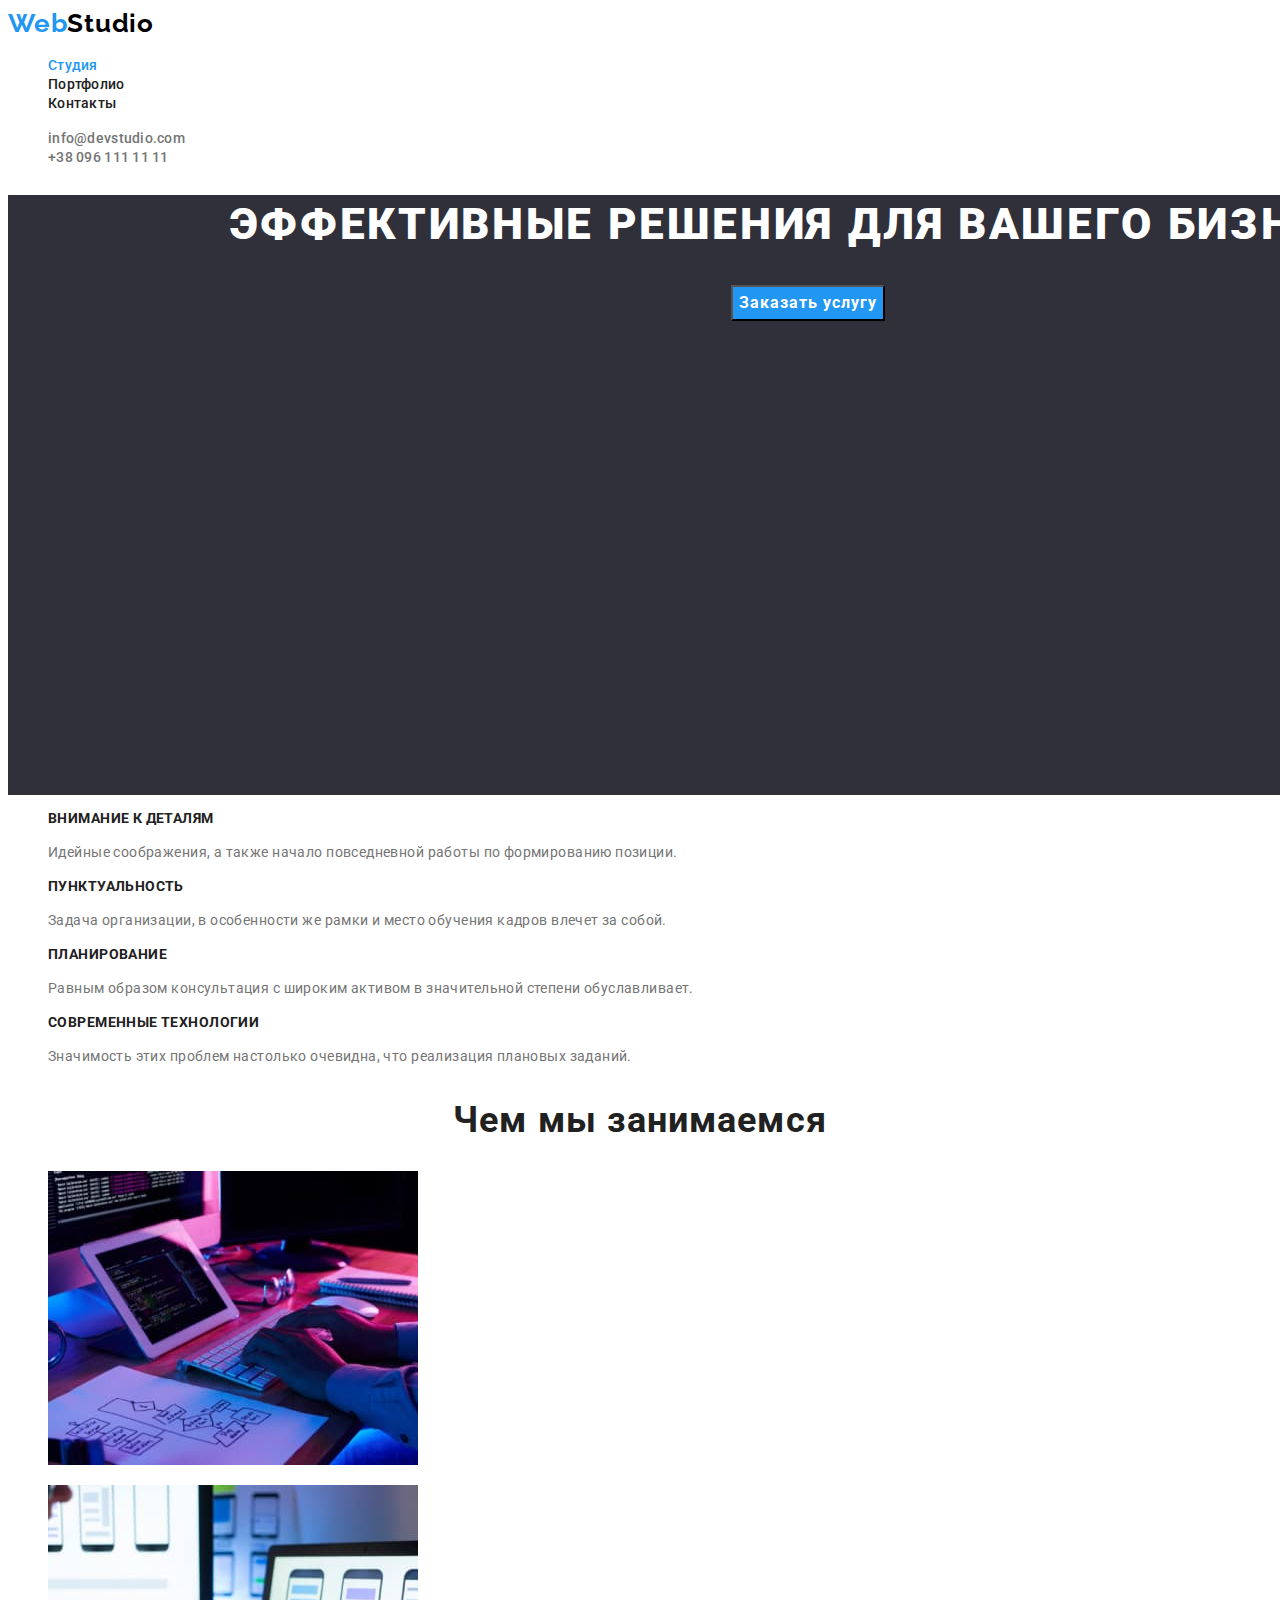
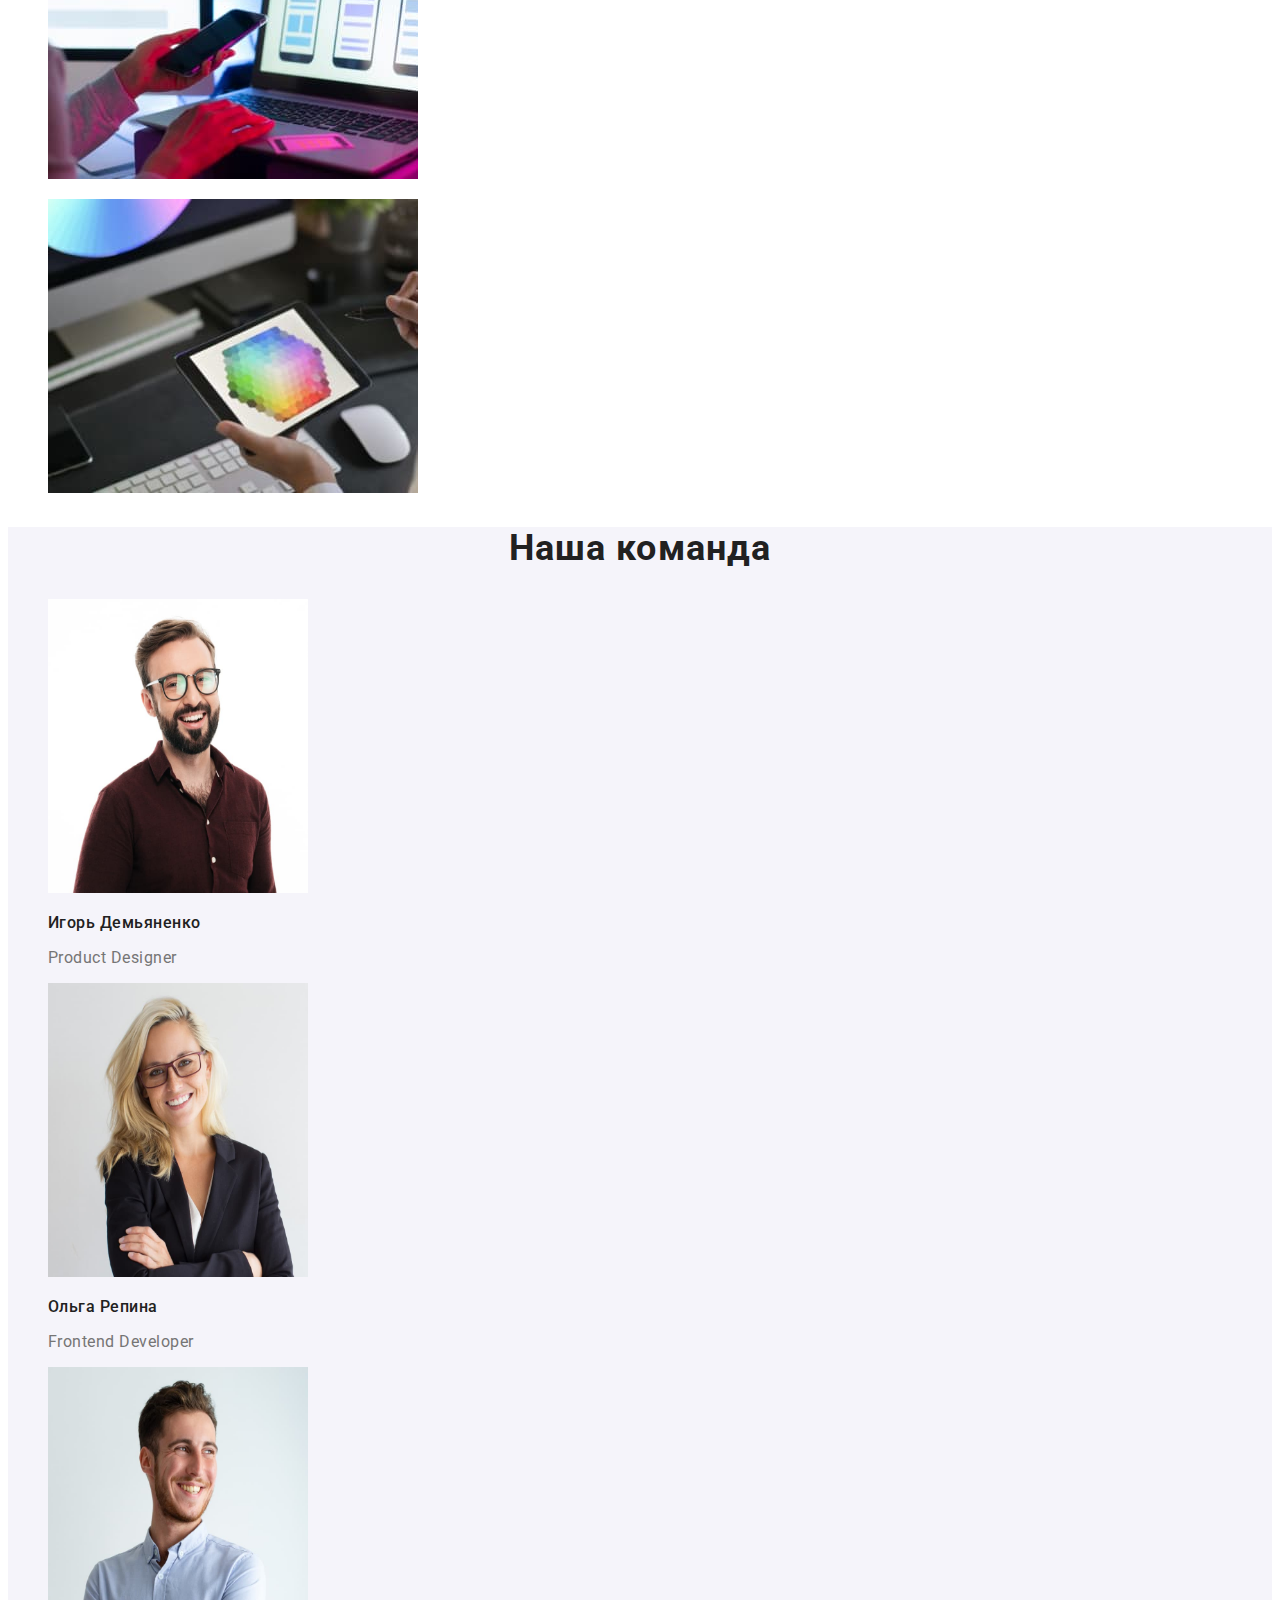
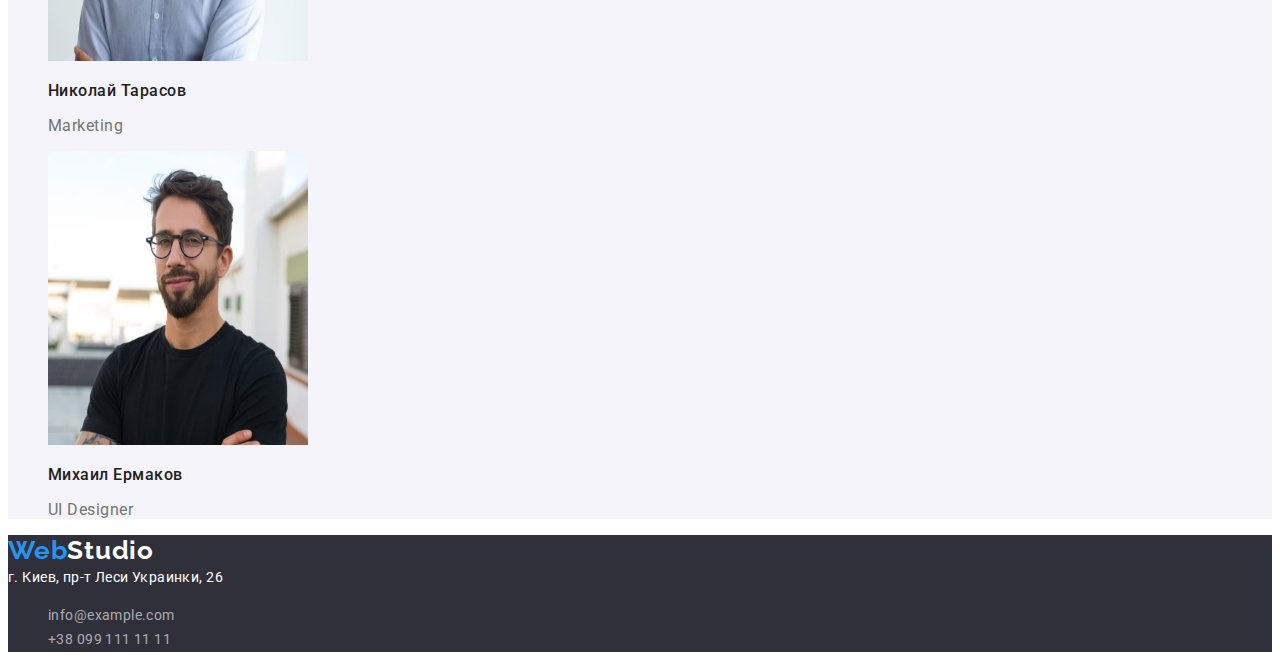
==== commit b377a69f: "Задание2 all" ====
--- a/index.html
+++ b/index.html
@@ -26,24 +26,24 @@
         <a href="./" class="header-logo">
           <span class="header-web">Web</span>Studio</a
         >
-        <ul class="site-nav list">
+        <ul class="menu">
           <li class="menu-item">
-            <a href="index.html" class="link current">Студия</a>
+            <a href="index.html" class="menu-link current">Студия</a>
           </li>
           <li class="menu-item">
-            <a href="./portfolio.html" class="link">Портфолио</a>
+            <a href="./portfolio.html" class="menu-link">Портфолио</a>
           </li>
-          <li class="menu-item"><a href="" class="link">Контакты</a></li>
+          <li class="menu-item"><a href="" class="menu-link">Контакты</a></li>
         </ul>
       </nav>
-      <ul class="contact-nav list">
+      <ul class="contact-list">
         <li class="contact-email">
-          <a href="mailto:info@devstudio.com" class="link"
+          <a class="email" href="mailto:info@devstudio.com"
             >info@devstudio.com</a
           >
         </li>
         <li class="contact-tel">
-          <a href="tel:+380961111111" class="link">+38 096 111 11 11</a>
+          <a class="tel" href="tel:+380961111111">+38 096 111 11 11</a>
         </li>
       </ul>
     </header>
@@ -122,6 +122,7 @@
           </li>
         </ul>
       </section>
+
       <!--OUR TEAM-->
 
       <section class="section-team">
@@ -134,8 +135,8 @@
               width="260"
               height="294"
             />
-            <h3>Игорь Демьяненко</h3>
-            <p>Product Designer</p>
+            <h3 class="team-members">Игорь Демьяненко</h3>
+            <p class="team-post">Product Designer</p>
           </li>
           <li>
             <img
@@ -144,8 +145,8 @@
               width="260"
               height="294"
             />
-            <h3>Ольга Репина</h3>
-            <p>Frontend Developer</p>
+            <h3 class="team-members">Ольга Репина</h3>
+            <p class="team-post">Frontend Developer</p>
           </li>
           <li>
             <img
@@ -154,8 +155,8 @@
               width="260"
               height="294"
             />
-            <h3>Николай Тарасов</h3>
-            <p>Marketing</p>
+            <h3 class="team-members">Николай Тарасов</h3>
+            <p class="team-post">Marketing</p>
           </li>
           <li>
             <img
@@ -164,8 +165,8 @@
               width="260"
               height="294"
             />
-            <h3>Михаил Ермаков</h3>
-            <p>UI Designer</p>
+            <h3 class="team-members">Михаил Ермаков</h3>
+            <p class="team-post">UI Designer</p>
           </li>
         </ul>
       </section>
--- a/css/styles.css
+++ b/css/styles.css
@@ -23,59 +23,74 @@
   list-style: none;
 }
 
+/*HEADER*/
+
 .header-logo {
+  font-family: "Raleway", sans-serif;
+  font-weight: bold;
+  font-size: 26px;
+  line-height: 1.19;
+  letter-spacing: 0.03em;
+  color: var(--header-logo-color);
+}
+
+.header-web {
+  color: var(--accent-color);
   font-family: Raleway;
   font-weight: bold;
   font-size: 26px;
   line-height: 1.19;
   letter-spacing: 0.03em;
-  color: var(--header-logo-color);
-}
-
-.header-web {
-  color: var(--accent-color);
-  font-family: Raleway;
-  font-weight: bold;
-  font-size: 26px;
-  line-height: 1.19;
-  letter-spacing: 0.03em;
-}
-
-.site-nav .link {
-  font-family: "Roboto", sans-serif;
-  font-weight: 500;
-  font-size: 14px;
-  line-height: 1.14;
-  letter-spacing: 0.02em;
-  color: var(--primary-text-color);
-}
-
-.site-nav .link:hover,
-.site-nav .link:focus {
-  color: var(--accent-color);
-}
-
-.site-nav .link.current {
-  color: var(--accent-color);
-}
-
-.site-nav .contact-nav .link {
-  color: var(--title-text-color);
-  font-family: "Roboto", sans-serif;
-  font-weight: 500;
-  font-size: 14px;
-  line-height: 1.14;
-  letter-spacing: 0.02em;
-}
-
-.contact-nav .link:hover,
-.contact-nav .link:focus {
-  color: var(--accent-color);
 }
 
 .order {
   background-color: var(--background-color);
 }
+
+.menu-link {
+  font-family: "Roboto", sans-serif;
+  font-weight: 500;
+  font-size: 14px;
+  line-height: 1.14;
+  letter-spacing: 0.02em;
+  color: var(--primary-text-color);
+}
+
+.menu-link:hover,
+.menu-link:focus {
+  color: var(--accent-color);
+}
+
+.menu .menu-link.current {
+  color: var(--accent-color);
+}
+
+.email {
+  font-family: "Roboto", sans-serif;
+  color: var(--title-text-color);
+  font-weight: 500;
+  font-size: 14px;
+  line-height: 1.14;
+  letter-spacing: 0.02em;
+}
+
+.tel {
+  font-family: "Roboto", sans-serif;
+  color: var(--title-text-color);
+  font-weight: 500;
+  font-size: 14px;
+  line-height: 1.14;
+  letter-spacing: 0.02em;
+}
+
+.email:hover,
+.tel:hover,
+.email:focus,
+.tel:focus {
+  color: var(--accent-color);
+}
+
+/*HERO SECTION*/
 
 .hero-container {
   background-color: var(--background-color);
@@ -135,17 +150,38 @@
 
 .section-text {
   font-family: "Roboto", sans-serif;
-  font-style: normal;
+  color: var(--title-text-color);
   font-weight: normal;
   font-size: 14px;
   line-height: 1.71;
   letter-spacing: 0.03em;
 }
+
+/*OUR TEAM*/
 
 .section-team {
   background-color: var(--background-color-2);
 }
 
+.team-members {
+  font-family: "Roboto", sans-serif;
+  font-weight: 500;
+  font-size: 16px;
+  line-height: 1.19;
+  letter-spacing: 0.03em;
+}
+
+.team-post {
+  font-family: "Roboto", sans-serif;
+  font-weight: normal;
+  font-size: 16px;
+  line-height: 1.19;
+  letter-spacing: 0.03em;
+  color: var(--title-text-color);
+}
+
+/* FOOTER */
+
 .footer-container {
   background-color: var(--background-color);
 }
@@ -155,7 +191,7 @@
   font-style: normal;
   font-weight: normal;
   font-size: 14px;
-  line-height: px;
+  line-height: 1.71;
   letter-spacing: 0.03em;
   color: var(--secondary-text-color);
 }
@@ -176,7 +212,7 @@
 }
 
 .footer-logo {
-  font-family: Raleway;
+  font-family: "Raleway", sans-serif;
   font-style: normal;
   font-weight: bold;
   font-size: 26px;
@@ -189,19 +225,17 @@
   color: var(--accent-color);
 }
 
-/*Portfolio Buttons*/
+/*PORTFOLIO BUTTONS*/
 
 .portfolio {
   color: var(--primary-text-color);
   background-color: var(--background-color-2);
   font-family: "Roboto", sans-serif;
-  font-style: normal;
-  font-weight: bold;
-  font-size: 16px;
-  line-height: 1.87;
-  align-items: center;
-  text-align: center;
-  letter-spacing: 0.06em;
+  font-weight: 500;
+  font-size: 16px;
+  line-height: 1.62;
+  text-align: center;
+  letter-spacing: 0.03em;
   cursor: pointer;
 }
 
@@ -210,3 +244,27 @@
   color: var(--secondary-text-color);
   background-color: var(--accent-color);
 }
+
+.portfolio.all {
+  color: var(--secondary-text-color);
+  background-color: var(--accent-color);
+}
+
+.product-title {
+  font-family: "Roboto", sans-serif;
+  color: var(--primary-text-color);
+  font-style: normal;
+  font-weight: bold;
+  font-size: 18px;
+  line-height: 2;
+  letter-spacing: 0.06em;
+}
+
+.product-name {
+  font-family: "Roboto", sans-serif;
+  color: var(--title-text-color);
+  font-weight: normal;
+  font-size: 16px;
+  line-height: 1.87;
+  letter-spacing: 0.03em;
+}
